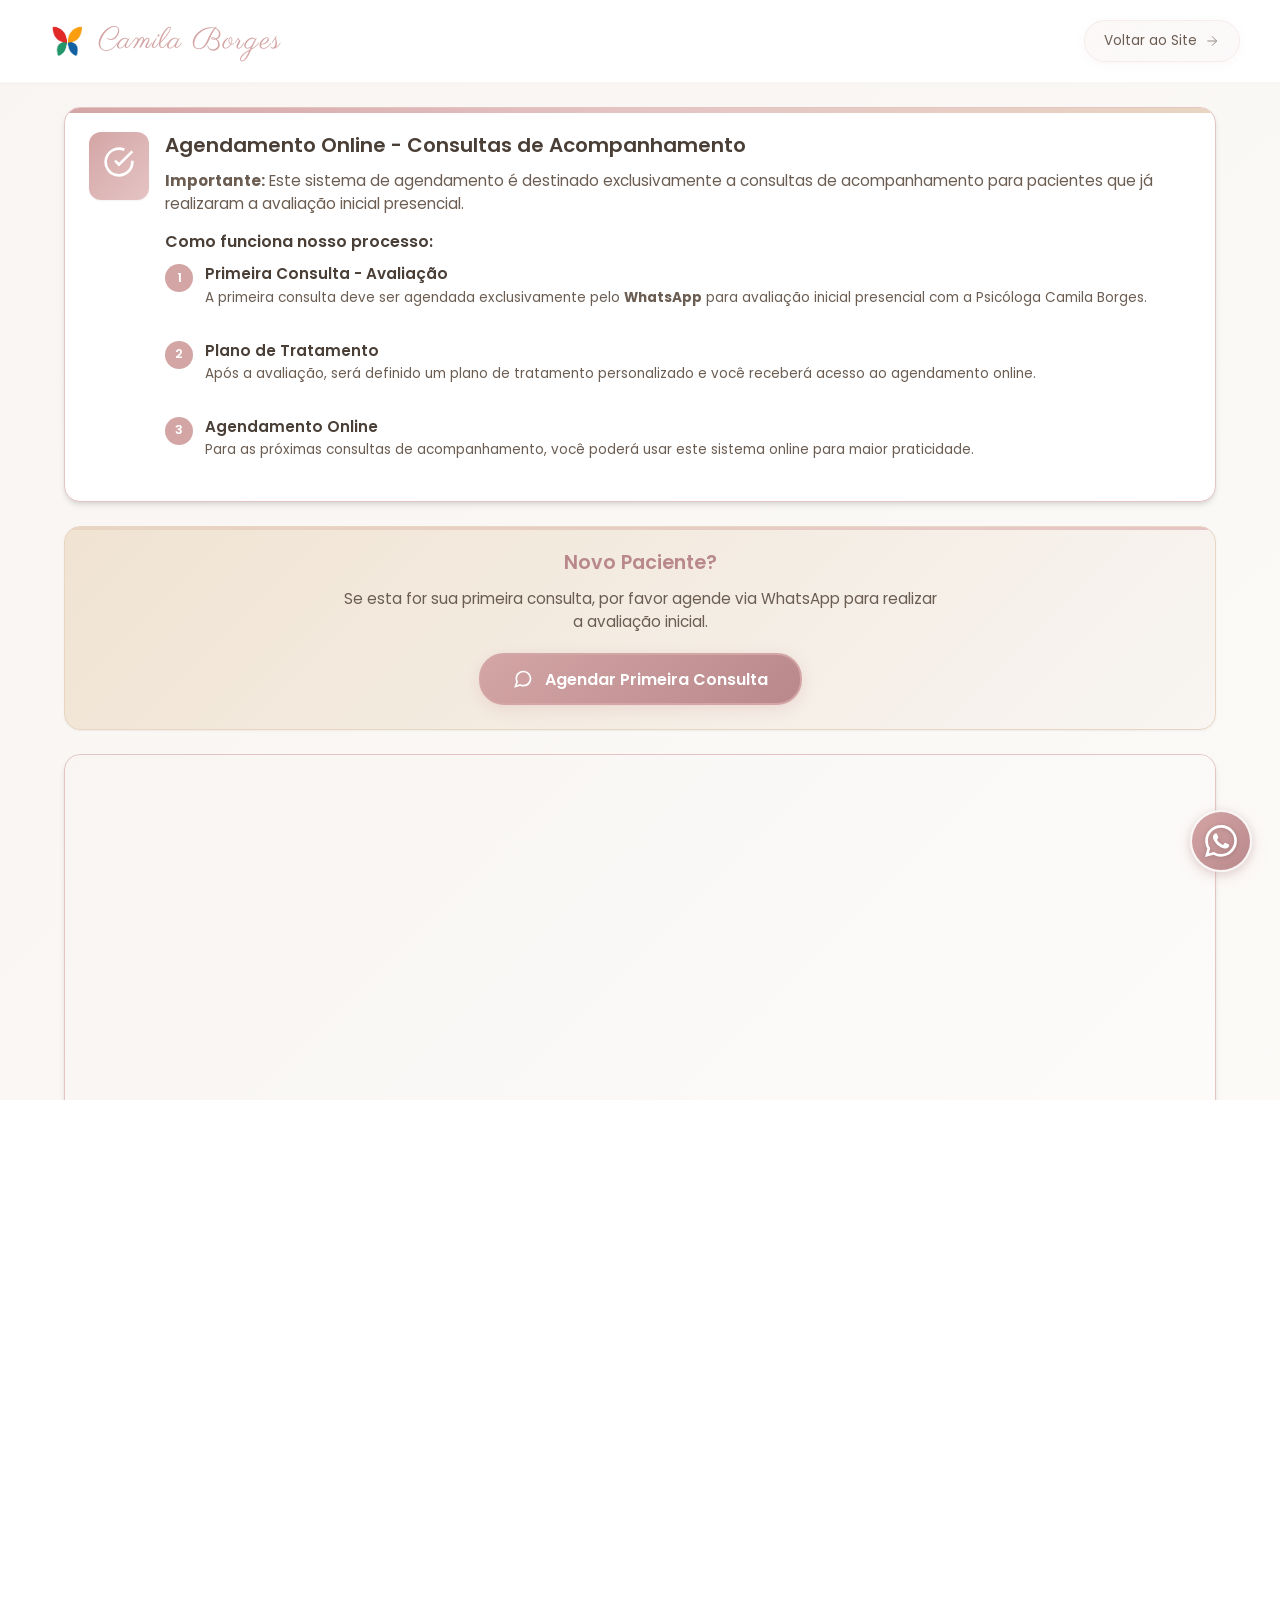
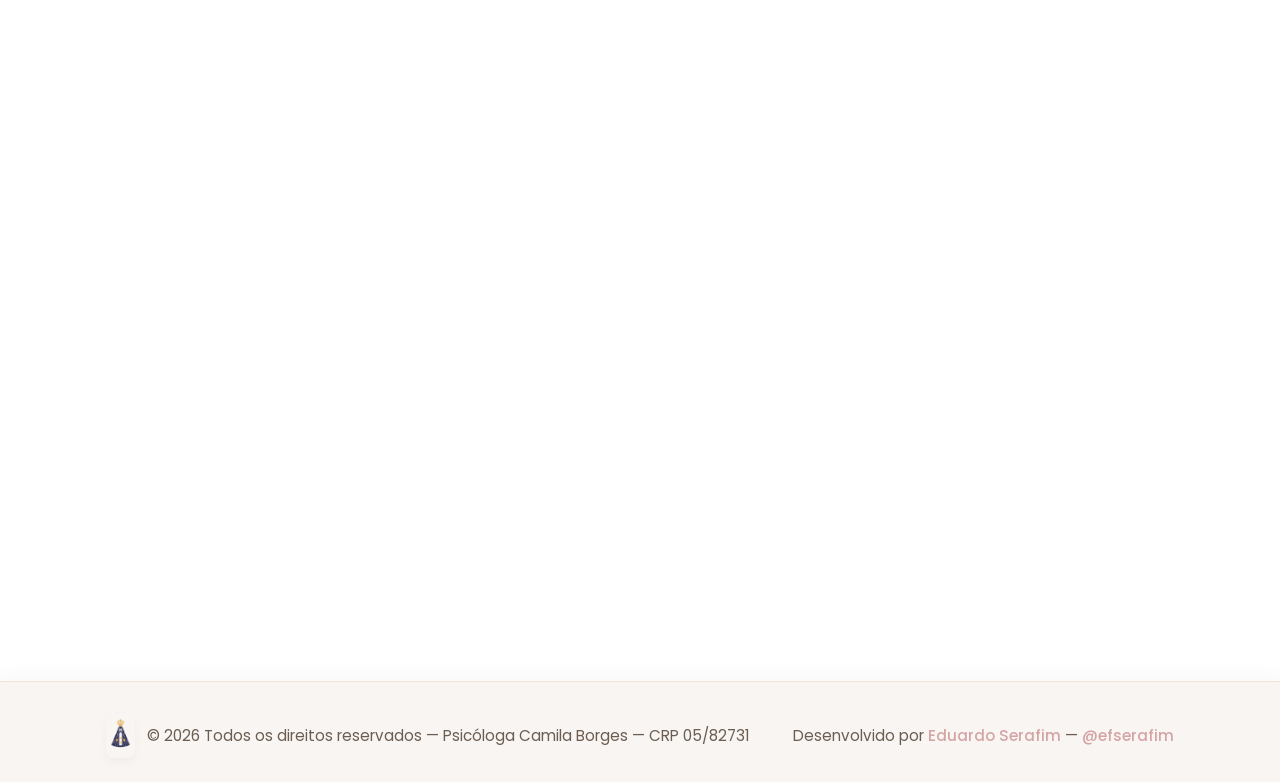
==== agendamento.html @ 3e5ecbc1 "Add files via upload" ====
<!doctype html>
<html lang="pt-BR">
<head>
  <meta charset="utf-8">
  <meta name="viewport" content="width=device-width, initial-scale=1">
  <title>Agendamento Online - Psicóloga Camila Borges | Especialista em TEA</title>
  <meta name="description" content="Sistema de agendamento online para consultas de acompanhamento. Disponível somente após primeira avaliação presencial.">
  <meta name="robots" content="noindex, nofollow">
  
  <link href="https://fonts.googleapis.com/css2?family=Poppins:wght@300;400;600;700&display=swap" rel="stylesheet">
  <link href="https://fonts.googleapis.com/css2?family=Parisienne&display=swap" rel="stylesheet">
  
  <link rel="apple-touch-icon" sizes="180x180" href="favicon/apple-touch-icon.png">
  <link rel="icon" type="image/png" sizes="32x32" href="favicon/favicon-32x32.png">
  <link rel="icon" type="image/png" sizes="16x16" href="favicon/favicon-16x16.png">
  <link rel="manifest" href="favicon/site.webmanifest">
  <link rel="mask-icon" href="favicon/safari-pinned-tab.svg" color="#5bbad5">
  <meta name="msapplication-TileColor" content="#ffffff">
  <meta name="theme-color" content="#ffffff">

  <link rel="stylesheet" href="css/styles.css">
</head>
<body>
  
  <a href="#main-content" class="sr-only">Pular para o conteúdo principal</a>

  <header class="site-header" role="banner">
    <div class="container header-inner">
      <a class="logo" href="index.html" aria-label="Voltar para página inicial - Camila Borges">
        <img src="image/logo-image.png" alt="Logo Camila Borges" class="logo-img"/>
        <span class="brand">Camila Borges</span>
      </a>

      <nav class="main-nav" role="navigation" aria-label="Menu principal">
        
      </nav>

      <button class="menu-toggle" aria-label="Abrir menu de navegação" aria-expanded="false" style="display:none;">
        <span></span>
        <span></span>
        <span></span>
      </button>

      <div class="actions">
        <a href="index.html" class="back-btn-gentle" aria-label="Retornar ao site principal">
          Voltar ao Site
          <svg width="16" height="16" viewBox="0 0 24 24" fill="none" stroke="currentColor" stroke-width="1.5" aria-hidden="true">
            <path d="M5 12h14"/>
            <path d="m12 5 7 7-7 7"/>
          </svg>
        </a>
      </div>
    </div>
  </header>

  <main id="main-content" role="main">
    
    <section class="booking-page">
      <div class="container">
        
        <div class="booking-notice" role="alert">
          <div class="notice-icon">
            <svg width="48" height="48" viewBox="0 0 24 24" fill="none" stroke="currentColor" stroke-width="2">
              <path d="M22 11.08V12a10 10 0 1 1-5.93-9.14"/>
              <polyline points="22,4 12,14.01 9,11.01"/>
            </svg>
          </div>
          <div class="notice-content">
            <h2>Agendamento Online - Consultas de Acompanhamento</h2>
            <div class="notice-message">
              <p><strong>Importante:</strong> Este sistema de agendamento é destinado exclusivamente a consultas de acompanhamento para pacientes que já realizaram a avaliação inicial presencial.</p>
              
              <div class="process-info">
                <h3>Como funciona nosso processo:</h3>
                <div class="process-steps">
                  <div class="process-step">
                    <div class="step-number">1</div>
                    <div class="step-content">
                      <h4>Primeira Consulta - Avaliação</h4>
                      <p>A primeira consulta deve ser agendada exclusivamente pelo <strong>WhatsApp</strong> para avaliação inicial presencial com a Psicóloga Camila Borges.</p>
                    </div>
                  </div>
                  <div class="process-step">
                    <div class="step-number">2</div>
                    <div class="step-content">
                      <h4>Plano de Tratamento</h4>
                      <p>Após a avaliação, será definido um plano de tratamento personalizado e você receberá acesso ao agendamento online.</p>
                    </div>
                  </div>
                  <div class="process-step">
                    <div class="step-number">3</div>
                    <div class="step-content">
                      <h4>Agendamento Online</h4>
                      <p>Para as próximas consultas de acompanhamento, você poderá usar este sistema online para maior praticidade.</p>
                    </div>
                  </div>
                </div>
              </div>
            </div>
          </div>
        </div>

        
        <div class="new-patient-section">
          <div class="section-content">
            <h3>Novo Paciente?</h3>
            <p>Se esta for sua primeira consulta, por favor agende via WhatsApp para realizar a avaliação inicial.</p>
            <a href="https://wa.me/5521969023529?text=Ol%C3%A1%20Camila%20Borges,%20gostaria%20de%20agendar%20uma%20primeira%20consulta%20de%20avalia%C3%A7%C3%A3o" target="_blank" rel="noopener" class="btn btn-primary btn-whatsapp">
              <svg width="20" height="20" viewBox="0 0 24 24" fill="none" stroke="currentColor" stroke-width="2">
                <path d="M21 11.5a8.38 8.38 0 0 1-.9 3.8 8.5 8.5 0 0 1-7.6 4.7 8.38 8.38 0 0 1-3.8-.9L3 21l1.9-5.7a8.38 8.38 0 0 1-.9-3.8 8.5 8.5 0 0 1 4.7-7.6 8.38 8.38 0 0 1 3.8-.9h.5a8.48 8.48 0 0 1 8 8v.5z"/>
              </svg>
              Agendar Primeira Consulta
            </a>
          </div>
        </div>

        
        <div class="booking-widget-section">
          <div class="widget-container">
            <div class="widget-header">
              <h3>Agende sua Sessão de Psicologia</h3>
              <p>Escolha a modalidade de atendimento</p>
            </div>

            
            <div class="modality-selector">
              <button class="modality-btn active" data-modality="presencial">
                <svg width="24" height="24" viewBox="0 0 24 24" fill="none" stroke="currentColor" stroke-width="2">
                  <path d="M3 9l9-7 9 7v11a2 2 0 0 1-2 2H5a2 2 0 0 1-2-2z"/>
                  <polyline points="9 22 9 12 15 12 15 22"/>
                </svg>
                <span>Atendimento Presencial</span>
              </button>
              <button class="modality-btn" data-modality="online">
                <svg width="24" height="24" viewBox="0 0 24 24" fill="none" stroke="currentColor" stroke-width="2">
                  <rect x="2" y="3" width="20" height="14" rx="2" ry="2"/>
                  <line x1="8" y1="21" x2="16" y2="21"/>
                  <line x1="12" y1="17" x2="12" y2="21"/>
                </svg>
                <span>Atendimento Online</span>
              </button>
            </div>
            
            
            <div id="calendly-loading" class="calendly-loading">
              <div class="loading-content">
                <div class="loading-spinner"></div>
                <p>Carregando agenda disponível...</p>
              </div>
            </div>

            
            <div id="calendly-widget" 
                 class="calendly-inline-widget" 
                 data-url-presencial="https://calendly.com/efserafimflu/consulta-individual?primary_color=D4A5A5&text_color=4A3F37&background_color=F8F5F2&hide_event_type_details=0"
                 data-url-online="https://calendly.com/efserafimflu/consulta-individual-online?primary_color=D4A5A5&text_color=4A3F37&background_color=F8F5F2&hide_event_type_details=0"
                 data-url="https://calendly.com/efserafimflu/consulta-individual?primary_color=D4A5A5&text_color=4A3F37&background_color=F8F5F2&hide_event_type_details=0"
                 style="min-width:320px;height:700px;">
            </div>

            <div class="widget-footer">
              <div class="footer-note">
                <p><strong>📋 Sobre o formulário:</strong></p>
                <p><small>Os campos solicitados são para organização da sua sessão de psicologia. Preencha com informações que você julgar relevantes para o atendimento.</small></p>
              </div>
              <p><small>Dúvidas sobre o agendamento? Entre em contato pelo WhatsApp.</small></p>
            </div>
          </div>
        </div>

        
        <div class="booking-info">
          <div class="info-grid">
            <div class="info-card">
              <h4>Modalidades Disponíveis</h4>
              <ul>
                <li>Consultas Presenciais</li>
                <li>Consultas Online</li>
                <li>Orientação Familiar</li>
              </ul>
            </div>
            <div class="info-card">
              <h4>Política de Cancelamento</h4>
              <ul>
                <li>Cancelamento até 24h antes através do WhatsApp</li>
                <li>Reagendamento gratuito</li>
                <li>Confirmação automática</li>
              </ul>
            </div>
          </div>
        </div>
      </div>
    </section>
  </main>

  <footer class="site-footer">
    <div class="container">
      <div class="footer-inner">
        <div class="footer-left">
          <img src="image/aparecida.png" alt="Aparecida" class="footer-aparecida" />
          <p>&copy; <span id="year"></span> Todos os direitos reservados — Psicóloga Camila Borges — CRP 05/82731</p>
        </div>
        <div class="footer-right">
          <p>Desenvolvido por <a href="https://instagram.com/efserafim" target="_blank" rel="noopener">Eduardo Serafim</a> — <a href="https://instagram.com/efserafim" target="_blank" rel="noopener">@efserafim</a></p>
        </div>
      </div>
    </div>
  </footer>

  <script>
    document.getElementById('year').textContent = new Date().getFullYear();
  </script>

  
  <script type="text/javascript" src="https://assets.calendly.com/assets/external/widget.js" async></script>
  <script>
    (function() {
      const loadingElement = document.getElementById('calendly-loading');
      const calendlyWidget = document.getElementById('calendly-widget');
      const modalityBtns = document.querySelectorAll('.modality-btn');

      const urls = {
        presencial: calendlyWidget.getAttribute('data-url-presencial'),
        online: calendlyWidget.getAttribute('data-url-online')
      };
      
      function hideLoading() {
        if (loadingElement && loadingElement.style.display !== 'none') {
          loadingElement.classList.add('fade-out');
          setTimeout(function() {
            loadingElement.style.display = 'none';
          }, 500);
        }
      }

      modalityBtns.forEach(function(btn) {
        btn.addEventListener('click', function() {
          const modality = this.getAttribute('data-modality');
          const newUrl = urls[modality];
          
          if (newUrl) {

            modalityBtns.forEach(function(b) {
              b.classList.remove('active');
            });

            this.classList.add('active');

            calendlyWidget.setAttribute('data-url', newUrl);
            sessionStorage.setItem('selectedModality', modality);
            window.location.href = window.location.href.split('?')[0] + '?modality=' + modality;
          }
        });
      });

      const urlParams = new URLSearchParams(window.location.search);
      const selectedModality = urlParams.get('modality') || sessionStorage.getItem('selectedModality') || 'presencial';

      if (urls[selectedModality]) {
        calendlyWidget.setAttribute('data-url', urls[selectedModality]);
      }

      modalityBtns.forEach(function(btn) {
        if (btn.getAttribute('data-modality') === selectedModality) {
          btn.classList.add('active');
        } else {
          btn.classList.remove('active');
        }
      });

      window.addEventListener('message', function(e) {
        if (e.data.event && e.data.event.indexOf('calendly') === 0) {
          hideLoading();
        }
      });

      setTimeout(hideLoading, 3000);
    })();
  </script>

  
  <a href="https://wa.me/5521969023529?text=Ol%C3%A1%2C%20gostaria%20de%20mais%20informa%C3%A7%C3%B5es" 
     target="_blank" 
     rel="noopener noreferrer" 
     class="whatsapp-float"
     aria-label="Fale conosco no WhatsApp">
    <svg width="32" height="32" viewBox="0 0 24 24" fill="currentColor">
      <path d="M17.472 14.382c-.297-.149-1.758-.867-2.03-.967-.273-.099-.471-.148-.67.15-.197.297-.767.966-.94 1.164-.173.199-.347.223-.644.075-.297-.15-1.255-.463-2.39-1.475-.883-.788-1.48-1.761-1.653-2.059-.173-.297-.018-.458.13-.606.134-.133.298-.347.446-.52.149-.174.198-.298.298-.497.099-.198.05-.371-.025-.52-.075-.149-.669-1.612-.916-2.207-.242-.579-.487-.5-.669-.51-.173-.008-.371-.01-.57-.01-.198 0-.52.074-.792.372-.272.297-1.04 1.016-1.04 2.479 0 1.462 1.065 2.875 1.213 3.074.149.198 2.096 3.2 5.077 4.487.709.306 1.262.489 1.694.625.712.227 1.36.195 1.871.118.571-.085 1.758-.719 2.006-1.413.248-.694.248-1.289.173-1.413-.074-.124-.272-.198-.57-.347m-5.421 7.403h-.004a9.87 9.87 0 01-5.031-1.378l-.361-.214-3.741.982.998-3.648-.235-.374a9.86 9.86 0 01-1.51-5.26c.001-5.45 4.436-9.884 9.888-9.884 2.64 0 5.122 1.03 6.988 2.898a9.825 9.825 0 012.893 6.994c-.003 5.45-4.437 9.884-9.885 9.884m8.413-18.297A11.815 11.815 0 0012.05 0C5.495 0 .16 5.335.157 11.892c0 2.096.547 4.142 1.588 5.945L.057 24l6.305-1.654a11.882 11.882 0 005.683 1.448h.005c6.554 0 11.89-5.335 11.893-11.893a11.821 11.821 0 00-3.48-8.413z"/>
    </svg>
  </a>
</body>
</html>

<script>
  (function(){
  const titles = [
    'Psi. Camila Borges 🌹'
  ];
  let idx = 0, pos = 0, forward = true;
  let savedTitle = document.title;

  function tick(){
    const t = titles[idx];
    if (forward) {
      pos++;
      document.title = t.slice(0,pos) + '▌';
      if (pos >= t.length) { forward = false; setTimeout(tick, 1400); return; }
    } else {
      pos--;
      document.title = t.slice(0,pos) + '▌';
      if (pos <= 0) { forward = true; idx = (idx + 1) % titles.length; setTimeout(tick, 300); return; }
    }
    setTimeout(tick, 120);
  }

  setTimeout(tick, 800);
  window.addEventListener('blur', function(){ savedTitle = document.title; document.title = '👋 Volte — Agende sua consulta'; });
  window.addEventListener('focus', function(){ document.title = savedTitle; });
})();
</script>
---- css/styles.css ----
/* ========================================
  STYLESHEET - Camila Borges - Psicóloga
   ========================================
   
   ESTRUTURA DO ARQUIVO:
   1. Variáveis CSS (cores, espaçamento, sombras)
   2. Reset & Base Styles
   3. Smooth Scroll & Acessibilidade
   4. Scrollbar Customizada
   5. Header & Navegação
   6. Botões Globais
   7. Seção Hero
   8. Seção Sobre
   9. Seção Galeria (Carrossel)
   10. Seção Especialidades
   11. Seção Sinais de Alerta
   12. Seção Serviços
   13. Seção Contato
   14. Footer
   15. Página de Agendamento
   16. Media Queries (Responsivo)
   17. Classes Utilitárias
   
   ======================================== */

/* ========================================
   VARIÁVEIS CSS - Paleta de Cores
   ======================================== */
:root{
  --primary-color:#D4A5A5; 
  --primary-light:#E5C4C4; 
  --primary-dark:#B8888B; 
  --secondary-color:#F8F5F2; 
  --accent-color:#E8D5C2; 
  --accent-light:#F0E3D2; 
  --blue-soft:#A8C5D1; 
  --blue-light:#C8D8E1; 
  --blue-dark:#8BA7B5; 
  --white:#FFFFFF;
  --gray-50:#FEFDFB;
  --gray-100:#F7F5F3;
  --gray-200:#EDE8E3;
  --gray-300:#D6CFC7;
  --gray-400:#B8AFA5;
  --gray-500:#8B7D70;
  --gray-600:#6B5D52;
  --gray-700:#4A3F37;
  --gray-800:#2F261F;
  --gray-900:#1A1411;
  --text-primary:#4A3F37;
  --text-secondary:#6B5D52;
  --text-muted:#8B7D70;
  --max-width:1200px;
  --radius-sm:8px;
  --radius:12px;
  --radius-lg:16px;
  --radius-xl:24px;
  --shadow-sm:0 1px 2px 0 rgba(0, 0, 0, 0.05);
  --shadow:0 1px 3px 0 rgba(0, 0, 0, 0.1), 0 1px 2px 0 rgba(0, 0, 0, 0.06);
  --shadow-md:0 4px 6px -1px rgba(0, 0, 0, 0.1), 0 2px 4px -1px rgba(0, 0, 0, 0.06);
  --shadow-lg:0 10px 15px -3px rgba(0, 0, 0, 0.1), 0 4px 6px -2px rgba(0, 0, 0, 0.05);
  --shadow-xl:0 20px 25px -5px rgba(0, 0, 0, 0.1), 0 10px 10px -5px rgba(0, 0, 0, 0.04);
}
*{
  box-sizing:border-box;
  margin:0;
  padding:0;
}

/* Smooth Scroll */
html{
  scroll-behavior:smooth;
}

/* Reduzir movimento para usuários com preferência */
@media (prefers-reduced-motion: reduce) {
  html {
    scroll-behavior: auto;
  }
  *, *::before, *::after {
    animation-duration: 0.01ms !important;
    animation-iteration-count: 1 !important;
    transition-duration: 0.01ms !important;
  }
}
html::-webkit-scrollbar,
body::-webkit-scrollbar,
::-webkit-scrollbar {
  width: 14px;
  height: 14px;
}
html::-webkit-scrollbar-track,
body::-webkit-scrollbar-track,
::-webkit-scrollbar-track {
  background: linear-gradient(180deg, #f8f5f2, #fce9e9);
  border-left: 1px solid rgba(212, 165, 165, 0.2);
}
html::-webkit-scrollbar-thumb,
body::-webkit-scrollbar-thumb,
::-webkit-scrollbar-thumb {
  background: linear-gradient(180deg, #d4a5a5, #a8c5d1);
  border-radius: 10px;
  border: 3px solid transparent;
  background-clip: padding-box;
  box-shadow: inset 0 0 0 1px rgba(255, 255, 255, 0.3);
}
html::-webkit-scrollbar-thumb:hover,
body::-webkit-scrollbar-thumb:hover,
::-webkit-scrollbar-thumb:hover {
  background: linear-gradient(180deg, #c99393, #8db4c4);
  box-shadow: inset 0 0 0 1px rgba(255, 255, 255, 0.5), 0 2px 8px rgba(212, 165, 165, 0.3);
}
html::-webkit-scrollbar-thumb:active,
body::-webkit-scrollbar-thumb:active,
::-webkit-scrollbar-thumb:active {
  background: #d4a5a5;
}
html,
body,
* {
  scrollbar-width: thin;
  scrollbar-color: #d4a5a5 #f8f5f2;
}
body{
  font-family:'Poppins', -apple-system, BlinkMacSystemFont, 'Segoe UI', Roboto, sans-serif;
  color:var(--text-primary);
  margin:0;
  background:var(--white);
  -webkit-font-smoothing:antialiased;
  -moz-osx-font-smoothing:grayscale;
  font-size:16px;
  line-height:1.6;
  overflow-x:hidden;
}
.container{
  max-width:var(--max-width);
  margin:0 auto;
  padding:0 24px;
}
h1, h2, h3, h4, h5, h6 {
  font-weight:600;
  line-height:1.3;
  color:var(--text-primary);
  margin-bottom:1rem;
}
h1 { font-size:2.5rem; }
h2 { font-size:2rem; }
h3 { font-size:1.5rem; }
h4 { font-size:1.25rem; }
p {
  margin-bottom:1rem;
  color:var(--text-secondary);
}
.section-subtitle {
  font-size:1.125rem;
  color:var(--text-muted);
  margin-bottom:3rem;
  text-align:center;
}

/* ========================================
   HEADER - Navegação Principal
   ======================================== */
.site-header{
  background:rgba(255,255,255,0.98);
  backdrop-filter:blur(10px);
  position:sticky;
  top:0;
  z-index:50;
  border-bottom:1px solid rgba(212, 165, 165, 0.1);
  box-shadow:0 1px 3px rgba(212, 165, 165, 0.05);
  transition:all 0.3s ease;
}
.header-inner{
  display:flex;
  align-items:center;
  justify-content:space-between;
  padding:1rem 0;
  gap:2rem;
}
.logo{
  display:flex;
  align-items:center;
  gap:0.5rem;
  text-decoration:none;
  color:inherit;
  flex-shrink:0;
  min-width:0;
  transition:opacity 0.3s ease;
}
.logo:hover{
  opacity:0.85;
}
.brand{
  font-family:'Parisienne', cursive;
  font-weight:400;
  font-size:1.875rem;
  letter-spacing:1px;
  position:relative;
  transition:all 0.3s ease;
  color:#D4A5A5;
  white-space:nowrap;
  overflow:visible;
  text-overflow:ellipsis;
}

@keyframes shimmer {
  0% {
    background-position:0% 50%;
  }
  25% {
    background-position:50% 25%;
  }
  50% {
    background-position:100% 50%;
  }
  75% {
    background-position:50% 75%;
  }
  100% {
    background-position:0% 50%;
  }
}
.logo-img{
  height:50px;
  width:auto;
  border-radius:var(--radius-sm);
  object-fit:contain;
  transition: all 0.3s ease;
}
.brand-wrapper{
  display:flex;
  flex-direction:column;
  gap:0;
  line-height:1.2;
  overflow:visible;
}
.brand-subtitle{
  font-family: Poppins, sans-serif;
  font-size:0.65rem;
  color:var(--text-secondary);
  font-weight:400;
  letter-spacing:1.5px;
  text-transform:uppercase;
  opacity:0.75;
  margin-top:-2px;
}
.main-nav{
  display:flex;
  gap:2rem;
  flex:1;
  justify-content:center;
}
.main-nav a{
  color:var(--text-secondary);
  text-decoration:none;
  font-weight:400;
  font-size:0.875rem;
  transition:all 0.3s ease;
  position:relative;
  padding:0.5rem 0;
  white-space:nowrap;
}
.main-nav a::after{
  content:'';
  position:absolute;
  left:0;
  right:100%;
  bottom:0;
  height:1px;
  background:var(--primary-color);
  transition:right 0.3s ease;
}
.main-nav a:hover{
  color:var(--primary-color);
}
.main-nav a:hover::after{
  right:0;
}
.main-nav .active{
  color:var(--primary-color);
  font-weight:500;
}
.main-nav .active::after{
  right:0;
}

/* Menu Hambúrguer */
.menu-toggle{
  display:none;
  flex-direction:column;
  gap:0.35rem;
  background:transparent;
  border:none;
  cursor:pointer;
  padding:0.5rem;
  z-index:60;
  transition:all 0.3s ease;
}
.menu-toggle span{
  display:block;
  width:24px;
  height:2px;
  background:#D4A5A5;
  border-radius:2px;
  transition:all 0.3s ease;
}
.menu-toggle.active span:nth-child(1){
  transform:rotate(45deg) translate(7px, 7px);
}
.menu-toggle.active span:nth-child(2){
  opacity:0;
}
.menu-toggle.active span:nth-child(3){
  transform:rotate(-45deg) translate(6px, -6px);
}

/* ========================================
   BOTÕES - Estilos Globais
   ======================================== */

/* Botão Voltar Suave - Página de Agendamento */
.back-btn-gentle {
  display: inline-flex;
  align-items: center;
  gap: 0.4rem;
  color: var(--text-secondary);
  text-decoration: none;
  font-weight: 400;
  font-size: 0.85rem;
  padding: 0.6rem 1.2rem;
  border-radius: 25px;
  transition: all 0.4s cubic-bezier(0.4, 0, 0.2, 1);
  background: linear-gradient(135deg, rgba(212, 165, 165, 0.08) 0%, rgba(184, 136, 139, 0.05) 100%);
  border: 1px solid rgba(212, 165, 165, 0.15);
  box-shadow: 0 2px 8px rgba(212, 165, 165, 0.1);
  position: relative;
  overflow: hidden;
}

.back-btn-gentle::before {
  content: '';
  position: absolute;
  top: 0;
  left: -100%;
  width: 100%;
  height: 100%;
  background: linear-gradient(90deg, transparent, rgba(255, 255, 255, 0.2), transparent);
  transition: left 0.6s ease;
}

.back-btn-gentle:hover::before {
  left: 100%;
}

.back-btn-gentle:hover {
  color: var(--primary-color);
  background: linear-gradient(135deg, rgba(212, 165, 165, 0.12) 0%, rgba(184, 136, 139, 0.08) 100%);
  border-color: rgba(212, 165, 165, 0.3);
  transform: translateY(-1px);
  box-shadow: 0 4px 12px rgba(212, 165, 165, 0.2);
}

.back-btn-gentle svg {
  transition: all 0.4s cubic-bezier(0.4, 0, 0.2, 1);
  opacity: 0.7;
}

.back-btn-gentle:hover svg {
  transform: translateX(2px);
  opacity: 1;
}

.actions{
  display:flex;
  align-items:center;
  gap:0.75rem;
  flex-shrink:0;
}
.actions .btn-booking {
  font-size: 0.85rem;
  padding: 0.5rem 0.875rem;
  font-weight: 500;
  white-space: nowrap;
}
.actions .btn-ghost{
  background:transparent;
  border:1px solid var(--gray-300);
  padding:0.5rem 1rem;
  border-radius:var(--radius);
  color:var(--text-secondary);
  text-decoration:none;
  font-weight:500;
  white-space:nowrap;
  transition:all 0.3s ease;
}
.actions .btn-ghost:hover{
  border-color:var(--primary-color);
  color:var(--primary-color);
}

/* Instagram Header Link */
.instagram-header {
  display: flex;
  align-items: center;
  justify-content: center;
  width: 38px;
  height: 38px;
  border-radius: 50%;
  background: var(--primary-light);
  color: var(--primary-color);
  transition: all 0.3s ease;
  box-shadow: 0 2px 8px rgba(212, 165, 165, 0.2);
}

.instagram-header:hover {
  background: var(--primary-color);
  color: white;
  transform: scale(1.08);
  box-shadow: 0 4px 12px rgba(212, 165, 165, 0.35);
}

.btn{
  display:inline-flex;
  align-items:center;
  justify-content:center;
  gap:0.5rem;
  padding:0.75rem 1.5rem;
  border-radius:var(--radius);
  text-decoration:none;
  font-weight:600;
  font-size:0.95rem;
  transition:all 0.3s ease;
  border:none;
  cursor:pointer;
  line-height:1.2;
}
.btn-primary{
  background:var(--primary-color);
  color:var(--white);
  box-shadow:var(--shadow);
}
.btn-primary:hover{
  background:var(--primary-dark);
  transform:translateY(-1px);
  box-shadow:var(--shadow-lg);
}
.btn-outline{
  background:transparent;
  color:var(--primary-color);
  border:2px solid var(--primary-color);
}
.btn-outline:hover{
  background:var(--primary-color);
  color:var(--white);
  transform:translateY(-1px);
}

/* ========================================
   SEÇÃO HERO - Apresentação Principal
   ======================================== */
.hero{
  padding:5rem 0;
  background:linear-gradient(135deg, var(--secondary-color) 0%, var(--accent-light) 50%, var(--white) 100%);
  position:relative;
  overflow:hidden;
}
.hero-inner{
  display:grid;
  grid-template-columns:1fr 400px;
  gap:4rem;
  align-items:center;
}
.hero-badge{
  display:inline-block;
  background:var(--blue-soft);
  color:var(--white);
  padding:0.5rem 1rem;
  border-radius:var(--radius-xl);
  font-size:0.875rem;
  font-weight:600;
  margin-bottom:1.5rem;
}
.hero h1{
  font-size:3rem;
  font-weight:700;
  color:var(--text-primary);
  margin:0 0 1rem;
  line-height:1.1;
}
.hero-subtitle{
  color:var(--primary-color);
  font-weight:600;
  font-size:1.5rem;
}
.lead{
  font-size:1.125rem;
  line-height:1.7;
  color:var(--text-secondary);
  margin-bottom:2rem;
}
.hero-actions{
  display:flex;
  gap:1rem;
  margin-bottom:3rem;
}
.hero-credentials{
  display:flex;
  gap:2rem;
  padding-top:2rem;
  border-top:1px solid var(--gray-200);
}
.credential-item{
  text-align:center;
}
.credential-item strong{
  display:block;
  font-size:1.25rem;
  font-weight:700;
  color:var(--primary-color);
  margin-bottom:0.25rem;
}

/* Hero Instagram CTA */
.hero-social-cta {
  margin-top: 2rem;
  padding: 2rem 1.5rem;
  background: linear-gradient(135deg, rgba(212, 165, 165, 0.08) 0%, rgba(229, 196, 196, 0.12) 100%);
  border-radius: 20px;
  border: 2px solid rgba(212, 165, 165, 0.15);
  text-align: center;
  box-shadow: 0 2px 8px rgba(212, 165, 165, 0.1);
}

.hero-social-cta p {
  color: var(--text-secondary);
  font-size: 0.95rem;
  margin-bottom: 1.25rem;
  font-weight: 400;
  line-height: 1.6;
}

.instagram-cta {
  display: inline-flex;
  align-items: center;
  gap: 0.625rem;
  padding: 0.875rem 2rem;
  background: var(--primary-color);
  color: white;
  text-decoration: none;
  border-radius: 25px;
  font-weight: 500;
  font-size: 0.95rem;
  transition: all 0.3s ease;
  box-shadow: 0 4px 15px rgba(212, 165, 165, 0.35);
}

.instagram-cta:hover {
  background: var(--primary-dark);
  transform: translateY(-2px);
  box-shadow: 0 6px 20px rgba(212, 165, 165, 0.45);
}

.credential-item span{
  font-size:0.875rem;
  color:var(--text-muted);
}
.hero-media{
  position:relative;
  overflow:hidden;
  border-radius:var(--radius-xl);
  height:500px;
  background:var(--gray-100);
}
.hero-media img{
  width:100%;
  height:100%;
  object-fit:cover;
  object-position:center;
  transition:transform 0.3s ease;
}
.hero-media:hover img{
  transform:scale(1.05);
}

/* ========================================
   SEÇÃO SOBRE - Informações Profissionais
   ======================================== */
.section-header{
  text-align:center;
  margin-bottom:4rem;
}
.section-header h2{
  font-size:2.5rem;
  font-weight:700;
  color:var(--text-primary);
  margin-bottom:1rem;
}
.about-section{
  padding:5rem 0;
  background:var(--secondary-color);
}
.about-content{
  display:grid;
  grid-template-columns:2fr 1fr;
  gap:4rem;
  align-items:start;
}
.about-intro h3{
  font-size:1.75rem;
  color:var(--primary-color);
  margin-bottom:0.5rem;
}
.professional-title{
  font-size:1rem;
  color:var(--blue-soft);
  font-weight:600;
  margin-bottom:2rem;
}
.about-description p{
  font-size:1rem;
  line-height:1.7;
  margin-bottom:1.5rem;
}
.about-specialties{
  margin-top:2rem;
}
.about-specialties h4{
  color:var(--text-primary);
  margin-bottom:1rem;
}
.specialties-list{
  list-style:none;
  padding:0;
}
.specialties-list li{
  padding:0.5rem 0;
  border-bottom:1px solid var(--gray-200);
  color:var(--text-secondary);
}
.specialties-list li:last-child{
  border-bottom:none;
}
.about-qualifications{
  display:flex;
  flex-direction:column;
  gap:2rem;
}
.qualification-card{
  background:var(--white);
  padding:2rem;
  border-radius:var(--radius-lg);
  box-shadow:var(--shadow);
}
.qualification-card h4{
  color:var(--primary-color);
  margin-bottom:1.5rem;
  font-size:1.125rem;
}
.qualification-card ul{
  list-style:none;
  padding:0;
}
.qualification-card li{
  padding:0.75rem 0;
  border-bottom:1px solid var(--gray-100);
  color:var(--text-secondary);
  font-size:0.95rem;
}
.qualification-card li:last-child{
  border-bottom:none;
}
.qualification-card strong{
  color:var(--text-primary);
  display:block;
  margin-bottom:0.25rem;
}

/* ========================================
   SEÇÃO GALERIA - Carrossel de Fotos
   ======================================== */
.gallery-section{
  padding:5rem 0;
  background:linear-gradient(135deg, var(--secondary-color) 0%, var(--accent-light) 50%, var(--white) 100%);
  overflow:hidden;
}
.carousel-container{
  position:relative;
  max-width:1000px;
  margin:0 auto;
  border-radius:var(--radius-xl);
  overflow:hidden;
  box-shadow:0 10px 40px rgba(212, 165, 165, 0.2);
  border:3px solid rgba(212, 165, 165, 0.2);
  background:var(--white);
}
.carousel-wrapper{
  position:relative;
  width:100%;
  overflow:hidden;
  background:var(--bege);
}
.carousel-track{
  display:flex;
  transition:transform 0.6s cubic-bezier(0.4, 0, 0.2, 1);
  will-change:transform;
}
.carousel-slide{
  min-width:100%;
  position:relative;
  opacity:0;
  transition:opacity 0.6s ease-in-out;
  will-change:opacity;
}
.carousel-slide.active{
  opacity:1;
}
.carousel-slide img{
  width:100%;
  height:600px;
  object-fit:cover;
  display:block;
  filter:brightness(1.02) saturate(0.95);
}
.carousel-caption{
  position:absolute;
  bottom:0;
  left:0;
  right:0;
  background:linear-gradient(to top, 
    rgba(212, 165, 165, 0.95) 0%, 
    rgba(212, 165, 165, 0.7) 40%, 
    rgba(168, 197, 209, 0.3) 70%, 
    transparent 100%);
  padding:3rem 2rem 4.5rem;
  color:var(--white);
  backdrop-filter:blur(5px);
}
.carousel-caption h3{
  font-size:1.875rem;
  font-weight:600;
  margin-bottom:0.5rem;
  color:var(--white);
  text-shadow:0 2px 10px rgba(0,0,0,0.2);
  font-family:'Parisienne', cursive;
}
.carousel-caption p{
  font-size:1.125rem;
  color:rgba(255,255,255,0.95);
  margin:0;
  font-weight:400;
  text-shadow:0 1px 5px rgba(0,0,0,0.1);
}
.carousel-btn{
  position:absolute;
  top:50%;
  transform:translateY(-50%);
  background:rgba(255, 255, 255, 0.95);
  border:2px solid var(--rosa-suave);
  border-radius:50%;
  width:56px;
  height:56px;
  display:flex;
  align-items:center;
  justify-content:center;
  cursor:pointer;
  transition:all 0.3s cubic-bezier(0.4, 0, 0.2, 1);
  z-index:10;
  backdrop-filter:blur(10px);
  box-shadow:0 4px 20px rgba(212, 165, 165, 0.3);
}
.carousel-btn:hover{
  background:var(--rosa-suave);
  transform:translateY(-50%) scale(1.15);
  box-shadow:0 6px 25px rgba(212, 165, 165, 0.5);
  border-color:var(--rosa-suave);
}
.carousel-btn:hover svg{
  color:var(--white);
}
.carousel-btn svg{
  color:var(--rosa-suave);
  width:26px;
  height:26px;
  transition:color 0.3s ease;
}
.carousel-btn-prev{
  left:2rem;
}
.carousel-btn-next{
  right:2rem;
}
.carousel-indicators{
  position:absolute;
  bottom:1.5rem;
  left:50%;
  transform:translateX(-50%);
  display:flex;
  gap:0.75rem;
  z-index:15;
  background:rgba(255, 255, 255, 0.3);
  padding:0.75rem 1.25rem;
  border-radius:30px;
  backdrop-filter:blur(10px);
  box-shadow:0 4px 15px rgba(212, 165, 165, 0.2);
}
.carousel-indicator{
  width:10px;
  height:10px;
  border-radius:50%;
  border:2px solid var(--white);
  background:rgba(255,255,255,0.6);
  cursor:pointer;
  transition:all 0.4s cubic-bezier(0.4, 0, 0.2, 1);
  padding:0;
}
.carousel-indicator:hover{
  background:var(--rosa-suave);
  border-color:var(--rosa-suave);
  transform:scale(1.3);
}
.carousel-indicator.active{
  background:var(--rosa-suave);
  border-color:var(--rosa-suave);
  width:32px;
  border-radius:8px;
}

/* ========================================
   SEÇÃO ESPECIALIDADES
   ======================================== */
.specializations-section{
  padding:5rem 0;
}
.specializations-grid{
  display:grid;
  grid-template-columns:repeat(auto-fit, minmax(350px, 1fr));
  gap:2rem;
}
.specialization-card{
  background:var(--white);
  padding:2.5rem;
  border-radius:var(--radius-lg);
  box-shadow:var(--shadow);
  border:1px solid var(--gray-200);
  transition:all 0.3s ease;
  position:relative;
}
.specialization-card:hover{
  transform:translateY(-4px);
  box-shadow:var(--shadow-xl);
}
.specialization-card.primary{
  border:2px solid var(--primary-color);
}
.specialization-card.primary::before{
  content:'Especialidade Principal';
  position:absolute;
  top:-12px;
  left:50%;
  transform:translateX(-50%);
  background:var(--primary-color);
  color:var(--white);
  padding:0.5rem 1rem;
  border-radius:var(--radius);
  font-size:0.875rem;
  font-weight:600;
  white-space:nowrap;
  z-index:1;
}
.card-icon{
  width:64px;
  height:64px;
  background:var(--blue-light);
  border-radius:var(--radius-lg);
  display:flex;
  align-items:center;
  justify-content:center;
  margin-bottom:1.5rem;
  color:var(--blue-soft);
}
.specialization-card h3{
  color:var(--text-primary);
  margin-bottom:1rem;
  font-size:1.25rem;
}
.specialization-card p{
  color:var(--text-secondary);
  line-height:1.6;
  margin-bottom:1.5rem;
}
.card-features{
  list-style:none;
  padding:0;
}
.card-features li{
  padding:0.5rem 0;
  color:var(--text-secondary);
  font-size:0.95rem;
  position:relative;
  padding-left:1.5rem;
}
.card-features li::before{
  content:'✓';
  position:absolute;
  left:0;
  color:var(--primary-color);
  font-weight:bold;
}

/* ========================================
   SEÇÃO SINAIS DE ALERTA - TEA
   ======================================== */
.alert-signs-section{
  padding:5rem 0;
  background:var(--white);
}
.alert-categories{
  display:grid;
  grid-template-columns:1fr 1fr;
  gap:3rem;
  margin-bottom:4rem;
}
.alert-category{
  background:var(--secondary-color);
  border-radius:var(--radius-lg);
  overflow:hidden;
  box-shadow:var(--shadow);
}
.category-header{
  background:var(--primary-color);
  color:var(--white);
  padding:2rem;
  display:flex;
  align-items:center;
  gap:1rem;
}
.category-icon{
  width:64px;
  height:64px;
  background:rgba(255,255,255,0.2);
  border-radius:var(--radius-lg);
  display:flex;
  align-items:center;
  justify-content:center;
  flex-shrink:0;
}
.category-header h3{
  margin:0;
  font-size:1.5rem;
  font-weight:600;
}
.alert-list{
  padding:2rem;
}
.alert-item{
  display:flex;
  gap:1rem;
  padding:1.5rem 0;
  border-bottom:1px solid var(--accent-color);
}
.alert-item:last-child{
  border-bottom:none;
}
.alert-icon{
  width:40px;
  height:40px;
  background:var(--blue-light);
  border-radius:var(--radius);
  display:flex;
  align-items:center;
  justify-content:center;
  flex-shrink:0;
  color:var(--blue-soft);
}
.alert-content h4{
  color:var(--text-primary);
  margin:0 0 0.5rem;
  font-size:1.1rem;
  font-weight:600;
}
.alert-content p{
  color:var(--text-secondary);
  margin:0;
  font-size:0.95rem;
  line-height:1.5;
}
.alert-cta{
  background:var(--blue-light);
  border-radius:var(--radius-lg);
  padding:3rem;
  text-align:center;
}
.cta-content h3{
  color:var(--primary-color);
  font-size:1.75rem;
  margin-bottom:1rem;
}
.cta-content p{
  color:var(--text-secondary);
  font-size:1.1rem;
  margin-bottom:2rem;
  max-width:600px;
  margin-left:auto;
  margin-right:auto;
}

/* ========================================
   SEÇÃO SERVIÇOS - Atendimentos
   ======================================== */
.services-section{
  padding:5rem 0;
  background:var(--accent-light);
}
.services-grid{
  display:grid;
  grid-template-columns:repeat(auto-fit, minmax(350px, 1fr));
  gap:2rem;
}
.service-card{
  background:var(--white);
  border-radius:var(--radius-lg);
  overflow:hidden;
  box-shadow:var(--shadow);
  transition:all 0.4s ease;
  border:1px solid var(--gray-200);
  display:flex;
  flex-direction:column;
}
.service-card:hover{
  transform:translateY(-4px);
  box-shadow:var(--shadow-xl);
}
.service-card:hover .service-header{
  background:linear-gradient(135deg, var(--primary-dark) 0%, var(--primary-color) 100%);
}
.service-card:hover .service-duration{
  background:rgba(255,255,255,0.3);
  transform:scale(1.05);
}
.service-header{
  background:linear-gradient(135deg, var(--primary-color) 0%, var(--primary-light) 100%);
  padding:2rem;
  display:flex;
  justify-content:space-between;
  align-items:center;
  position:relative;
  overflow:hidden;
  transition:all 0.4s ease;
}
.service-header::before{
  content:'';
  position:absolute;
  top:0;
  left:0;
  right:0;
  bottom:0;
  background:linear-gradient(45deg, rgba(255,255,255,0.1) 0%, transparent 50%);
  pointer-events:none;
}
.service-header h3{
  color:var(--white);
  margin:0;
  font-size:1.25rem;
  font-weight:600;
  text-shadow:1px 1px 2px rgba(0,0,0,0.1);
  position:relative;
  z-index:1;
}
.service-duration{
  background:rgba(255,255,255,0.2);
  color:var(--white);
  padding:0.6rem 1.2rem;
  border-radius:var(--radius-xl);
  font-size:0.875rem;
  font-weight:600;
  margin:0;
  border:1px solid rgba(255,255,255,0.3);
  backdrop-filter:blur(4px);
  text-shadow:1px 1px 2px rgba(0,0,0,0.1);
  position:relative;
  z-index:1;
  transition:all 0.3s ease;
}
.service-content{
  padding:2rem;
  flex:1;
}
.service-content p{
  margin-bottom:1.5rem;
  color:var(--text-secondary);
}
.service-includes{
  list-style:none;
  padding:0;
  margin-bottom:1.5rem;
}
.service-includes li{
  padding:0.5rem 0;
  color:var(--text-secondary);
  font-size:0.95rem;
  position:relative;
  padding-left:1.5rem;
}
.service-includes li::before{
  content:'•';
  position:absolute;
  left:0;
  color:var(--primary-color);
  font-weight:bold;
}
.service-modalities{
  display:flex;
  gap:0.5rem;
  padding:0 2rem 2rem;
  justify-content:center;
  align-items:center;
  margin-top:auto;
}
.modality{
  padding:0.5rem 1rem;
  border-radius:var(--radius);
  font-size:0.875rem;
  font-weight:600;
  flex:0 0 auto;
}
.modality.presencial{
  background:var(--primary-color);
  color:var(--white);
}
.modality.online{
  background:var(--blue-soft);
  color:var(--white);
}

/* ========================================
   SEÇÃO CONTATO
   ======================================== */
.contact-section{
  padding:5rem 0;
}
.contact-grid{
  display:grid;
  grid-template-columns:1fr 1fr;
  gap:4rem;
  align-items:start;
}
.contact-info{
  display:flex;
  flex-direction:column;
  gap:2rem;
}
.contact-card{
  background:linear-gradient(135deg, var(--white) 0%, var(--secondary-color) 100%);
  padding:2.5rem;
  border-radius:var(--radius-xl);
  box-shadow:var(--shadow-lg);
  border:1px solid var(--accent-color);
  position:relative;
  overflow:hidden;
  transition:all 0.3s ease;
}
.contact-card::before{
  content:'';
  position:absolute;
  top:0;
  left:0;
  right:0;
  height:4px;
  background:linear-gradient(90deg, var(--primary-color), var(--blue-soft), var(--primary-light));
}
.contact-card:hover{
  transform:translateY(-2px);
  box-shadow:var(--shadow-xl);
}
.contact-card h3{
  color:var(--primary-color);
  margin-bottom:2rem;
  font-size:1.5rem;
  font-weight:600;
  text-align:center;
  position:relative;
}
.contact-card h3::after{
  content:'';
  position:absolute;
  bottom:-8px;
  left:50%;
  transform:translateX(-50%);
  width:60px;
  height:2px;
  background:var(--blue-soft);
  border-radius:2px;
}
.contact-item{
  margin-bottom:2rem;
  padding:1.5rem;
  background:rgba(255,255,255,0.6);
  border-radius:var(--radius-lg);
  border-left:4px solid var(--primary-color);
  transition:all 0.3s ease;
  position:relative;
}
.contact-item:last-child{
  margin-bottom:0;
}
.contact-item:hover{
  background:rgba(255,255,255,0.8);
  transform:translateX(4px);
  box-shadow:var(--shadow);
}
.contact-item strong{
  display:flex;
  align-items:center;
  gap:0.75rem;
  color:var(--text-primary);
  font-weight:600;
  margin-bottom:0.75rem;
  font-size:1.1rem;
}
.contact-item strong::before{
  content:'';
  width:24px;
  height:24px;
  border-radius:50%;
  background:var(--primary-color);
  display:flex;
  align-items:center;
  justify-content:center;
  flex-shrink:0;
}
.contact-item:nth-child(1) strong::before{
  background:url("data:image/svg+xml,%3Csvg xmlns='http://www.w3.org/2000/svg' fill='white' viewBox='0 0 24 24'%3E%3Cpath d='M17.472 14.382c-.297-.149-1.758-.867-2.03-.967-.273-.099-.471-.148-.67.15-.197.297-.767.966-.94 1.164-.173.199-.347.223-.644.075-.297-.15-1.255-.463-2.39-1.475-.883-.788-1.48-1.761-1.653-2.059-.173-.297-.018-.458.13-.606.134-.133.298-.347.446-.52.149-.174.198-.298.298-.497.099-.198.05-.371-.025-.52-.075-.149-.669-1.612-.916-2.207-.242-.579-.487-.5-.669-.51-.173-.008-.371-.01-.57-.01-.198 0-.52.074-.792.372-.272.297-1.04 1.016-1.04 2.479 0 1.462 1.065 2.875 1.213 3.074.149.198 2.096 3.2 5.077 4.487.709.306 1.262.489 1.694.625.712.227 1.36.195 1.871.118.571-.085 1.758-.719 2.006-1.413.248-.694.248-1.289.173-1.413-.074-.124-.272-.198-.57-.347m-5.421 7.403h-.004a9.87 9.87 0 01-5.031-1.378l-.361-.214-3.741.982.998-3.648-.235-.374a9.86 9.86 0 01-1.51-5.26c.001-5.45 4.436-9.884 9.888-9.884 2.64 0 5.122 1.03 6.988 2.898a9.825 9.825 0 012.893 6.994c-.003 5.45-4.437 9.884-9.885 9.884m8.413-18.297A11.815 11.815 0 0012.05 0C5.495 0 .16 5.335.157 11.892c0 2.096.547 4.142 1.588 5.945L.057 24l6.305-1.654a11.882 11.882 0 005.683 1.448h.005c6.554 0 11.890-5.335 11.893-11.893A11.821 11.821 0 0020.885 3.488'/%3E%3C/svg%3E") center/14px no-repeat;
  background-color:var(--blue-soft);
}
.contact-item:nth-child(2) strong::before{
  background:url("data:image/svg+xml,%3Csvg xmlns='http://www.w3.org/2000/svg' fill='white' viewBox='0 0 24 24'%3E%3Cpath d='M24 5.457v13.909c0 .904-.732 1.636-1.636 1.636h-3.819V11.73L12 16.64l-6.545-4.91v9.273H1.636A1.636 1.636 0 0 1 0 19.366V5.457c0-.904.732-1.636 1.636-1.636h20.728C23.268 3.821 24 4.553 24 5.457zM16.545 9.273v1.727L12 14.91 7.455 11V9.273L12 13.182l4.545-3.909z'/%3E%3C/svg%3E") center/14px no-repeat;
  background-color:var(--blue-soft);
}
.contact-item:nth-child(3) strong::before{
  background:url("data:image/svg+xml,%3Csvg xmlns='http://www.w3.org/2000/svg' fill='white' viewBox='0 0 24 24'%3E%3Cpath d='M12 2.163c3.204 0 3.584.012 4.85.07 3.252.148 4.771 1.691 4.919 4.919.058 1.265.069 1.645.069 4.849 0 3.205-.012 3.584-.069 4.849-.149 3.225-1.664 4.771-4.919 4.919-1.266.058-1.644.07-4.85.07-3.204 0-3.584-.012-4.849-.07-3.26-.149-4.771-1.699-4.919-4.92-.058-1.265-.07-1.644-.07-4.849 0-3.204.013-3.583.07-4.849.149-3.227 1.664-4.771 4.919-4.919 1.266-.057 1.645-.069 4.849-.069zm0-2.163c-3.259 0-3.667.014-4.947.072-4.358.2-6.78 2.618-6.98 6.98-.059 1.281-.073 1.689-.073 4.948 0 3.259.014 3.668.072 4.948.2 4.358 2.618 6.78 6.98 6.98 1.281.058 1.689.072 4.948.072 3.259 0 3.668-.014 4.948-.072 4.354-.2 6.782-2.618 6.979-6.98.059-1.28.073-1.689.073-4.948 0-3.259-.014-3.667-.072-4.947-.196-4.354-2.617-6.78-6.979-6.98-1.281-.059-1.69-.073-4.949-.073zm0 5.838c-3.403 0-6.162 2.759-6.162 6.162s2.759 6.163 6.162 6.163 6.162-2.759 6.162-6.163c0-3.403-2.759-6.162-6.162-6.162zm0 10.162c-2.209 0-4-1.79-4-4 0-2.209 1.791-4 4-4s4 1.791 4 4c0 2.21-1.791 4-4 4zm6.406-11.845c-.796 0-1.441.645-1.441 1.44s.645 1.44 1.441 1.44c.795 0 1.439-.645 1.439-1.44s-.644-1.44-1.439-1.44z'/%3E%3C/svg%3E") center/14px no-repeat;
  background:linear-gradient(45deg, var(--primary-color), var(--primary-light));
}
.contact-item p{
  color:var(--text-secondary);
  margin:0;
  font-size:1rem;
  padding-left:2rem;
}
.contact-item a{
  color:var(--primary-color);
  text-decoration:none;
  font-weight:500;
  transition:color 0.3s ease;
}
.contact-item a:hover{
  color:var(--primary-dark);
}
.location-card{
  background:var(--secondary-color);
  padding:2rem;
  border-radius:var(--radius-lg);
}
.location-card h4{
  color:var(--text-primary);
  margin-bottom:1.5rem;
}
.location-item{
  margin-bottom:2rem;
  padding-bottom:1rem;
}
.location-item:last-child{
  margin-bottom:0;
  padding-bottom:0;
}
.location-item strong{
  display:block;
  color:var(--blue-soft);
  font-weight:600;
  margin-bottom:0.5rem;
}
.location-item p{
  color:var(--text-secondary);
  margin:0;
  font-size:0.95rem;
}
.location-item small{
  color:var(--text-muted);
  font-size:0.875rem;
}
.location-link{
  display:inline-flex;
  align-items:center;
  gap:0.5rem;
  color:var(--primary-color);
  text-decoration:none;
  font-size:0.9rem;
  font-weight:500;
  margin-top:0.75rem;
  padding:0.5rem 1rem;
  background:rgba(212, 165, 165, 0.1);
  border-radius:var(--radius);
  border:1px solid rgba(212, 165, 165, 0.2);
  transition:all 0.3s ease;
}
.location-link:hover{
  background:rgba(212, 165, 165, 0.2);
  border-color:var(--primary-color);
  transform:translateY(-1px);
  color:var(--primary-dark);
}
.location-link svg{
  flex-shrink:0;
}
.contact-form{
  background:var(--white);
  padding:2.5rem;
  border-radius:var(--radius-lg);
  box-shadow:var(--shadow);
  border:1px solid var(--gray-200);
}
.contact-form h3{
  color:var(--primary-color);
  margin-bottom:0.5rem;
}
.form-description{
  color:var(--text-muted);
  margin-bottom:2rem;
  font-size:0.95rem;
}
.form-row{
  margin-bottom:1.5rem;
}
.contact-form label{
  display:block;
  font-weight:600;
  color:var(--text-primary);
  margin-bottom:0.5rem;
  font-size:0.95rem;
}
.contact-form input,
.contact-form textarea,
.contact-form select{
  width:100%;
  padding:0.75rem;
  border:2px solid var(--gray-200);
  border-radius:var(--radius);
  background:var(--white);
  font-size:1rem;
  transition:border-color 0.3s ease;
}
.contact-form input:focus,
.contact-form textarea:focus,
.contact-form select:focus{
  outline:none;
  border-color:var(--primary-color);
}
.contact-form textarea{
  resize:vertical;
  min-height:100px;
}
.form-note{
  font-size:0.875rem;
  color:var(--text-muted);
  margin:0;
  text-align:center;
}

/* ========================================
   FOOTER - Rodapé
   ======================================== */
.site-footer{
  background:var(--secondary-color);
  color:var(--text-secondary);
  padding:2rem 0 1.5rem;
  margin-top:3rem;
  border-top:1px solid var(--accent-light);
  box-shadow: 0 -6px 20px rgba(0,0,0,0.03);
}
.footer-inner{
  display:flex;
  justify-content:space-between;
  align-items:center;
  flex-wrap:wrap;
  gap:1.25rem;
  max-width:1100px;
  margin:0 auto;
  padding:0 1rem;
}
.footer-left{
  display:flex;
  align-items:center;
  gap:0.75rem;
}
.footer-right{
  text-align:right;
}
.site-footer a{
  color:var(--primary-color);
  text-decoration:none;
  transition:color 0.25s ease, transform 0.25s ease;
  font-weight:500;
}
.site-footer a:hover{
  color:var(--primary-dark);
}
.site-footer p{
  margin:0;
  font-size:0.95rem;
  color:var(--text-secondary);
}
.footer-aparecida{
  height:44px;
  width:auto;
  border-radius:8px;
  transition:transform 0.25s ease, box-shadow 0.25s ease;
  box-shadow: 0 4px 10px rgba(0,0,0,0.04);
}
.footer-aparecida:hover{
  transform:translateY(-3px) scale(1.03);
  box-shadow: 0 8px 18px rgba(0,0,0,0.07);
}

/* Responsivo: empilhar footer em telas pequenas */
@media (max-width: 600px) {
  .footer-inner{
    flex-direction:column;
    align-items:center;
    text-align:center;
    gap:0.75rem;
  }
  .footer-right{ text-align:center; }
  .footer-left{ justify-content:center; }
}

/* Footer Social Section */
.footer-social {
  text-align: center;
  padding: 1rem 0 0;
  margin-top: 1rem;
}

.footer-social-title {
  font-size: 0.75rem;
  font-weight: 500;
  color: var(--text-secondary);
  margin-bottom: 0.625rem;
  letter-spacing: 0.5px;
  text-transform: uppercase;
}

.social-icon {
  display: inline-flex;
  align-items: center;
  gap: 0.4rem;
  padding: 0.5rem 1rem;
  text-decoration: none;
  border-radius: 18px;
  font-weight: 500;
  font-size: 0.8rem;
  transition: all 0.3s ease;
}

.social-icon.instagram {
  background: var(--primary-color);
  color: white;
  box-shadow: 0 2px 8px rgba(212, 165, 165, 0.2);
}

.social-icon.instagram:hover {
  background: var(--primary-dark);
  transform: translateY(-1px);
  box-shadow: 0 3px 10px rgba(212, 165, 165, 0.3);
}

.social-icon svg {
  width: 16px;
  height: 16px;
}

.whatsapp-fab{
  position:fixed;
  right:2rem;
  bottom:2rem;
  z-index:60;
  width:64px;
  height:64px;
  background: linear-gradient(135deg, #25D366 0%, #128C7E 100%);
  border-radius:50%;
  display:flex;
  align-items:center;
  justify-content:center;
  box-shadow: 0 6px 20px rgba(37, 211, 102, 0.35), 
              0 2px 8px rgba(0, 0, 0, 0.1);
  transition: all 0.3s cubic-bezier(0.4, 0, 0.2, 1);
  text-decoration:none;
  border: none;
  animation: pulse-whatsapp 2.5s ease-in-out infinite;
  cursor: pointer;
}
.whatsapp-fab::before{
  content:'';
  position:absolute;
  top:0;
  left:0;
  right:0;
  bottom:0;
  background: linear-gradient(135deg, #34E87E 0%, #1FA55F 100%);
  border-radius:50%;
  z-index:-1;
  opacity:0;
  transition: opacity 0.3s ease;
}
.whatsapp-fab:hover{
  transform: translateY(-3px);
  box-shadow: 0 10px 30px rgba(37, 211, 102, 0.45),
              0 4px 12px rgba(0, 0, 0, 0.15);
  animation-play-state: paused;
}
.whatsapp-fab:hover::before{
  opacity:1;
}
.whatsapp-fab:active{
  transform: translateY(-1px) scale(0.98);
  box-shadow: 0 4px 15px rgba(37, 211, 102, 0.3),
              0 2px 6px rgba(0, 0, 0, 0.1);
}
.whatsapp-icon{
  width: 36px;
  height: 36px;
  transition: transform 0.3s ease;
}
.whatsapp-fab:hover .whatsapp-icon{
  transform: scale(1.05);
}
@keyframes pulse-whatsapp {
  0%, 100% {
    transform: scale(1);
    box-shadow: 0 6px 20px rgba(37, 211, 102, 0.35), 
                0 2px 8px rgba(0, 0, 0, 0.1);
  }
  50% {
    transform: scale(1.03);
    box-shadow: 0 8px 25px rgba(37, 211, 102, 0.45),
                0 3px 10px rgba(0, 0, 0, 0.12);
  }
}
@media (max-width: 1200px) {
  .container {
    max-width: 100%;
    padding: 0 2rem;
  }
  .hero-inner {
    gap: 4rem;
  }
  .about-content {
    grid-template-columns: 1fr;
    gap: 3rem;
  }
}
@media (max-width: 1024px) {
  .hero-inner {
    grid-template-columns: 1fr;
    gap: 3rem;
    text-align: center;
  }
  .hero-media {
    max-width: 400px;
    margin: 0 auto;
  }
  .about-qualifications {
    flex-direction: row;
    gap: 1.5rem;
  }
  .carousel-slide img {
    height: 500px;
  }
  .contact-grid {
    grid-template-columns: 1fr;
    gap: 3rem;
  }
  .specializations-grid,
  .services-grid {
    grid-template-columns: repeat(auto-fit, minmax(300px, 1fr));
    gap: 2rem;
  }
  .alert-categories {
    grid-template-columns: 1fr;
    gap: 2rem;
  }
}
@media (max-width: 768px) {
  .container {
    padding: 0 1.25rem;
  }
  
  .menu-toggle{
    display:flex;
  }
  
  .main-nav {
    display:none;
    position:fixed;
    top:0;
    left:0;
    width:100%;
    height:100vh;
    background:rgba(255,255,255,0.98);
    backdrop-filter:blur(15px);
    flex-direction:column;
    justify-content:center;
    align-items:center;
    gap:1.5rem;
    z-index:55;
    opacity:0;
    visibility:hidden;
    transition:all 0.3s ease;
  }
  
  .main-nav.active{
    display:flex;
    opacity:1;
    visibility:visible;
  }
  
  .main-nav a{
    font-size:1.25rem;
    padding:0.75rem 2rem;
    width:auto;
    text-align:center;
    border-radius:var(--radius);
    font-weight:400;
  }
  
  .main-nav a::after{
    display:none;
  }
  
  .main-nav a:hover,
  .main-nav a.active{
    color:var(--primary-color);
    font-weight:500;
  }
  
  /* Botão Voltar Suave Mobile */
  .back-btn-gentle {
    font-size: 0.8rem;
    padding: 0.5rem 1rem;
    gap: 0.3rem;
    border-radius: 20px;
  }
  
  .back-btn-gentle svg {
    width: 14px;
    height: 14px;
  }

  /* Sistema de Agendamento Mobile */
  .custom-booking-system {
    margin: 0 -1rem;
    border-radius: 0;
  }

  .consultation-types {
    padding: 1.5rem 1rem;
  }

  .type-options {
    grid-template-columns: 1fr;
    gap: 0.75rem;
  }

  .type-card {
    padding: 1rem;
  }

  .type-card .type-icon {
    font-size: 2rem;
    margin-bottom: 0.75rem;
  }

  .custom-calendar {
    padding: 1.5rem 1rem;
  }

  .calendar-header h3 {
    font-size: 1.3rem;
  }

  .nav-btn {
    width: 35px;
    height: 35px;
  }

  .calendar-days {
    gap: 0.25rem;
  }

  .calendar-day {
    font-size: 0.9rem;
    min-height: 40px;
  }

  .time-slots {
    padding: 1.5rem 1rem;
  }

  .slots-grid {
    grid-template-columns: repeat(3, 1fr);
    gap: 0.5rem;
  }

  .time-slot {
    padding: 0.6rem 0.4rem;
    font-size: 0.9rem;
  }

  .booking-form {
    padding: 1.5rem 1rem;
  }

  .form-grid {
    grid-template-columns: 1fr;
    gap: 0.75rem;
  }

  .form-actions {
    flex-direction: column;
    gap: 0.75rem;
  }

  .btn-primary,
  .btn-secondary {
    width: 100%;
    padding: 1rem;
  }

  .booking-confirmation {
    padding: 2rem 1rem;
  }

  .confirmation-details {
    margin: 1.5rem 0;
    padding: 1rem;
  }

  .confirmation-actions {
    flex-direction: column;
    gap: 0.75rem;
  }
  .site-header {
    padding: 0.875rem 0;
    box-shadow: 0 2px 10px rgba(212, 165, 165, 0.1);
  }
  .header-inner {
    padding: 0.5rem 0;
    flex-wrap: nowrap;
    justify-content: space-between;
    gap: 1rem;
  }
  .logo {
    display: flex;
    align-items: center;
    gap: 0.75rem;
    flex-shrink: 0;
  }
  .brand {
    font-size: 1.5rem;
    white-space: nowrap;
  }
  .brand-subtitle {
    font-size: 0.55rem;
    letter-spacing: 1px;
  }
  .logo-img {
    height: 42px;
    width: auto;
  }
  .actions {
    gap: 0.5rem;
    flex-shrink: 0;
  }
  .actions .btn-booking {
    font-size: 0.8rem;
    padding: 0.375rem 0.75rem;
  }
  .btn-ghost {
    padding: 0.5rem 0.875rem;
    font-size: 0.85rem;
    white-space: nowrap;
    border-radius: 20px;
  }
  .hero {
    padding: 3rem 0;
  }
  .hero-inner {
    gap: 2rem;
  }
  .hero h1 {
    font-size: 2rem;
    line-height: 1.2;
    margin-bottom: 0.75rem;
  }
  .hero-subtitle {
    font-size: 1rem;
    margin-bottom: 0.75rem;
  }
  .hero-badge {
    font-size: 0.8rem;
    padding: 0.4rem 0.8rem;
  }
  .lead {
    font-size: 1rem;
  }
  .hero-actions {
    flex-direction: column;
    gap: 0.75rem;
    margin-bottom: 2rem;
  }
  .hero-actions .btn {
    width: 100%;
    max-width: 100%;
    padding: 0.875rem 1.5rem;
  }
  .hero-credentials {
    flex-direction: column;
    gap: 1rem;
    padding-top: 1.5rem;
  }
  .credential-item {
    background: rgba(255,255,255,0.95);
    padding: 1.25rem;
    border-radius: var(--radius-lg);
    box-shadow: var(--shadow);
    text-align: center;
  }
  .credential-item strong {
    font-size: 1.125rem;
  }
  .section-header h2 {
    font-size: 1.875rem;
    margin-bottom: 0.75rem;
  }
  .section-subtitle {
    font-size: 0.95rem;
  }
  .about-content {
    flex-direction: column;
    gap: 2rem;
  }
  .about-text {
    max-width: 100%;
  }
  .about-intro h3 {
    font-size: 1.5rem;
  }
  .professional-title {
    font-size: 0.95rem;
  }
  .about-description p {
    font-size: 0.95rem;
    margin-bottom: 1rem;
  }
  .specialties-list {
    padding-left: 1.25rem;
  }
  .specialties-list li {
    font-size: 0.95rem;
    padding: 0.375rem 0;
  }
  .about-qualifications {
    flex-direction: column;
    gap: 1.5rem;
  }
  .qualification-card {
    padding: 1.5rem;
  }
  .qualification-card h4 {
    font-size: 1.125rem;
  }
  .qualification-card li {
    font-size: 0.9rem;
    margin-bottom: 0.75rem;
  }
  .carousel-container {
    border-radius: var(--radius-lg);
    border-width: 2px;
    margin: 0 -1.25rem;
  }
  .carousel-slide img {
    height: 400px;
    object-fit: cover;
  }
  .carousel-caption {
    padding: 1rem 1rem 3rem;
    background: linear-gradient(to top, 
      rgba(212, 165, 165, 0.95) 0%, 
      rgba(212, 165, 165, 0.6) 20%, 
      transparent 40%);
    backdrop-filter: blur(3px);
  }
  .carousel-caption h3 {
    font-size: 1.35rem;
    margin-bottom: 0.25rem;
  }
  .carousel-caption p {
    font-size: 0.875rem;
    line-height: 1.4;
  }
  .carousel-btn {
    width: 44px;
    height: 44px;
  }
  .carousel-btn svg {
    width: 20px;
    height: 20px;
  }
  .carousel-btn-prev {
    left: 0.75rem;
  }
  .carousel-btn-next {
    right: 0.75rem;
  }
  .carousel-indicators {
    bottom: 1rem;
    padding: 0.5rem 0.875rem;
    gap: 0.5rem;
  }
  .carousel-indicator {
    width: 8px;
    height: 8px;
  }
  .carousel-indicator.active {
    width: 24px;
  }
  .specializations-grid,
  .services-grid {
    grid-template-columns: 1fr;
    gap: 1.5rem;
  }
  .specialization-card,
  .service-card {
    padding: 1.75rem;
  }
  .specialization-card h3 {
    font-size: 1.25rem;
  }
  .specialization-card p {
    font-size: 0.95rem;
  }
  .service-header {
    padding: 1.5rem;
  }
  .service-header h3 {
    font-size: 1.125rem;
  }
  .service-duration {
    font-size: 0.8rem;
  }
  .service-price {
    font-size: 1.75rem;
  }
  .service-features li {
    font-size: 0.925rem;
    padding: 0.625rem 0;
  }
  .alert-categories {
    grid-template-columns: 1fr;
    gap: 1.5rem;
  }
  .category-header {
    padding: 1.5rem;
    flex-direction: column;
    text-align: center;
    gap: 1rem;
  }
  .category-icon {
    width: 44px;
    height: 44px;
  }
  .category-header h3 {
    font-size: 1.25rem;
  }
  .alert-list {
    padding: 1.5rem;
  }
  .alert-item {
    padding: 1rem 0;
    gap: 1rem;
  }
  .alert-icon {
    width: 22px;
    height: 22px;
  }
  .alert-content h4 {
    font-size: 1rem;
  }
  .alert-content p {
    font-size: 0.9rem;
    line-height: 1.5;
  }
  .alert-cta {
    padding: 1.75rem 1.5rem;
  }
  .cta-content h3 {
    font-size: 1.375rem;
  }
  .cta-content p {
    font-size: 1rem;
  }
  .contact-grid {
    gap: 2rem;
  }
  .contact-card {
    padding: 1.75rem;
  }
  .contact-item {
    padding: 1rem;
    margin-bottom: 1.25rem;
    text-align: center;
  }
  .contact-item strong {
    font-size: 1.05rem;
  }
  .contact-item p {
    padding-left: 0;
    font-size: 0.95rem;
  }
  .location-link {
    font-size: 0.85rem;
    padding: 0.4rem 0.875rem;
  }
  .contact-form {
    padding: 1.75rem;
  }
  .form-group label {
    font-size: 0.95rem;
  }
  .contact-form input,
  .contact-form textarea,
  .contact-form select {
    padding: 0.75rem;
    font-size: 0.95rem;
  }
  .site-footer {
    padding: 2rem 0 1.5rem;
  }
  .footer-inner {
    flex-direction: column;
    text-align: center;
    gap: 1.25rem;
  }
  .footer-inner p {
    font-size: 0.9rem;
  }
  .footer-aparecida {
    height: 38px;
  }
  .hero-social-cta {
    padding: 1.25rem;
    margin-top: 1.5rem;
  }
  .hero-social-cta p {
    font-size: 0.9rem;
  }
  .instagram-cta {
    padding: 0.65rem 1.25rem;
    font-size: 0.95rem;
  }
  .footer-social {
    padding: 1.25rem 0;
  }
  .footer-social-title {
    font-size: 0.95rem;
  }
  .social-icon {
    padding: 0.65rem 1.25rem;
    font-size: 0.95rem;
  }
  .whatsapp-fab {
    width: 56px;
    height: 56px;
    right: 1rem;
    bottom: 1rem;
  }
  .whatsapp-img {
    width: 28px;
    height: 28px;
  }
}
@media (max-width: 480px) {
  .container {
    padding: 0 1rem;
  }
  .site-header {
    padding: 0.75rem 0;
    box-shadow: 0 2px 8px rgba(212, 165, 165, 0.12);
  }
  .header-inner {
    padding: 0.375rem 0.5rem;
    gap: 0.5rem;
  }
  .logo {
    gap: 0.375rem;
    flex-shrink: 1;
    min-width: 0;
  }
  .brand {
    font-size: 0.95rem;
    flex-shrink: 1;
  }
  .brand-subtitle {
    font-size: 0.5rem;
    letter-spacing: 0.8px;
  }
  .logo-img {
    height: 38px;
    width: auto;
    flex-shrink: 0;
  }
  .actions {
    gap: 0.375rem;
    flex-shrink: 0;
  }
  .btn-ghost {
    padding: 0.375rem 0.625rem;
    font-size: 0.7rem;
    border-radius: 16px;
  }
  .hero {
    padding: 2.5rem 0;
  }
  .hero h1 {
    font-size: 1.75rem;
    line-height: 1.15;
    margin-bottom: 0.5rem;
  }
  .hero-subtitle {
    font-size: 0.95rem;
    margin-bottom: 0.5rem;
  }
  .hero-badge {
    font-size: 0.75rem;
    padding: 0.35rem 0.7rem;
    margin-bottom: 1rem;
  }
  .lead {
    font-size: 0.925rem;
    margin-bottom: 1.5rem;
  }
  .hero-actions {
    gap: 0.625rem;
    margin-bottom: 1.5rem;
  }
  .hero-actions .btn {
    padding: 0.75rem 1.25rem;
    font-size: 0.925rem;
  }
  .hero-credentials {
    gap: 0.875rem;
    padding-top: 1.25rem;
  }
  .credential-item {
    padding: 1rem;
  }
  .credential-item strong {
    font-size: 1.05rem;
  }
  .credential-item span {
    font-size: 0.85rem;
  }
  .section-header h2 {
    font-size: 1.625rem;
    margin-bottom: 0.5rem;
  }
  .section-subtitle {
    font-size: 0.9rem;
  }
  .about-intro h3 {
    font-size: 1.375rem;
  }
  .professional-title {
    font-size: 0.875rem;
  }
  .about-description p {
    font-size: 0.9rem;
  }
  .about-specialties h4 {
    font-size: 1.05rem;
  }
  .specialties-list li {
    font-size: 0.875rem;
    padding: 0.3rem 0;
  }
  .qualification-card {
    padding: 1.25rem;
  }
  .qualification-card h4 {
    font-size: 1.05rem;
  }
  .qualification-card li {
    font-size: 0.85rem;
    margin-bottom: 0.625rem;
  }
  .carousel-container {
    border-width: 2px;
    border-radius: 0;
    margin: 0 -1rem;
  }
  .carousel-slide img {
    height: 320px;
    object-fit: cover;
  }
  .carousel-caption {
    padding: 0.875rem 0.875rem 2.5rem;
    background: linear-gradient(to top, 
      rgba(212, 165, 165, 0.95) 0%, 
      rgba(212, 165, 165, 0.5) 18%, 
      transparent 35%);
    backdrop-filter: blur(2px);
  }
  .carousel-caption h3 {
    font-size: 1.15rem;
    margin-bottom: 0.2rem;
    line-height: 1.3;
  }
  .carousel-caption p {
    font-size: 0.8rem;
    line-height: 1.35;
  }
  .carousel-btn {
    width: 40px;
    height: 40px;
  }
  .carousel-btn svg {
    width: 18px;
    height: 18px;
  }
  .carousel-btn-prev {
    left: 0.5rem;
  }
  .carousel-btn-next {
    right: 0.5rem;
  }
  .carousel-indicators {
    bottom: 0.75rem;
    padding: 0.4rem 0.75rem;
    gap: 0.45rem;
  }
  .carousel-indicator {
    width: 7px;
    height: 7px;
  }
  .carousel-indicator.active {
    width: 20px;
  }
  .specialization-card,
  .service-card {
    padding: 1.5rem;
    margin-bottom: 1rem;
  }
  .specialization-card.primary::before {
    font-size: 0.8rem;
    padding: 0.45rem 0.875rem;
    top: -11px;
  }
  .card-icon {
    width: 56px;
    height: 56px;
    margin-bottom: 1.25rem;
  }
  .specialization-card h3 {
    font-size: 1.125rem;
    margin-bottom: 0.625rem;
  }
  .specialization-card p {
    font-size: 0.9rem;
    line-height: 1.5;
  }
  .qualification-card {
    padding: 1.25rem;
  }
  .service-header {
    padding: 1.25rem;
  }
  .service-header h3 {
    font-size: 1.05rem;
    margin-bottom: 0.375rem;
  }
  .service-duration {
    font-size: 0.75rem;
    padding: 0.35rem 0.7rem;
  }
  .service-price {
    font-size: 1.5rem;
    margin: 0.75rem 0;
  }
  .service-features {
    padding: 1.25rem;
  }
  .service-features li {
    font-size: 0.875rem;
    padding: 0.5rem 0;
  }
  .category-header {
    padding: 1.25rem;
    gap: 0.75rem;
  }
  .category-icon {
    width: 40px;
    height: 40px;
  }
  .category-header h3 {
    font-size: 1.125rem;
  }
  .alert-list {
    padding: 1.25rem;
  }
  .alert-item {
    padding: 0.875rem 0;
    gap: 0.75rem;
  }
  .alert-icon {
    width: 20px;
    height: 20px;
  }
  .alert-content h4 {
    font-size: 0.95rem;
    margin-bottom: 0.3rem;
  }
  .alert-content p {
    font-size: 0.85rem;
    line-height: 1.45;
  }
  .alert-cta {
    padding: 1.5rem 1.25rem;
  }
  .cta-content h3 {
    font-size: 1.25rem;
    margin-bottom: 0.75rem;
  }
  .cta-content p {
    font-size: 0.925rem;
    margin-bottom: 1.25rem;
  }
  .contact-form,
  .contact-card {
    padding: 1.5rem;
  }
  .contact-item {
    padding: 0.875rem;
    margin-bottom: 1rem;
  }
  .contact-item strong {
    font-size: 1rem;
    margin-bottom: 0.375rem;
  }
  .contact-item p {
    font-size: 0.875rem;
  }
  .location-link {
    font-size: 0.8rem;
    padding: 0.35rem 0.75rem;
    margin-top: 0.375rem;
  }
  .form-group {
    margin-bottom: 1rem;
  }
  .form-group label {
    font-size: 0.9rem;
    margin-bottom: 0.375rem;
  }
  .contact-form input,
  .contact-form textarea,
  .contact-form select {
    padding: 0.7rem;
    font-size: 0.9rem;
  }
  .contact-form textarea {
    min-height: 120px;
  }
  .btn-primary {
    padding: 0.75rem 1.5rem;
    font-size: 0.95rem;
    width: 100%;
  }
  .site-footer {
    padding: 1.75rem 0 1.25rem;
  }
  .footer-inner p {
    font-size: 0.85rem;
  }
  .footer-aparecida {
    height: 34px;
  }
  .hero-social-cta {
    padding: 1rem;
    margin-top: 1.25rem;
  }
  .hero-social-cta p {
    font-size: 0.85rem;
  }
  .instagram-cta {
    padding: 0.6rem 1rem;
    font-size: 0.9rem;
  }
  .footer-social {
    padding: 1rem 0;
  }
  .footer-social-title {
    font-size: 0.9rem;
  }
  .social-icon {
    padding: 0.6rem 1rem;
    font-size: 0.9rem;
  }
  .whatsapp-fab {
    right: 0.875rem;
    bottom: 0.875rem;
    width: 52px;
    height: 52px;
  }
  .whatsapp-img {
    width: 26px;
    height: 26px;
  }
}
@media (max-width: 360px) {
  .container {
    padding: 0 0.75rem;
  }
  .header-inner {
    padding: 0.375rem 0.375rem;
  }
  .brand {
    font-size: 1rem;
  }
  .logo-img {
    height: 24px;
  }
  .btn-ghost {
    padding: 0.35rem 0.5rem;
    font-size: 0.65rem;
  }
  .hero h1 {
    font-size: 1.5rem;
  }
  .hero-subtitle {
    font-size: 1rem;
  }
  .section-header h2 {
    font-size: 1.5rem;
  }
  .hero-credentials {
    gap: 1rem;
  }
  .credential-item {
    padding: 0.75rem;
  }
  .credential-item strong {
    font-size: 1rem;
  }
  .credential-item span {
    font-size: 0.8rem;
  }
  .contact-item strong::before {
    width: 20px;
    height: 20px;
  }
  .whatsapp-fab {
    width: 48px;
    height: 48px;
    right: 0.5rem;
    bottom: 0.5rem;
  }
  .whatsapp-img {
    width: 24px;
    height: 24px;
  }
}
@media (max-height: 500px) and (orientation: landscape) {
  .hero {
    padding: 2rem 0;
  }
  .hero h1 {
    font-size: 1.5rem;
  }
  .hero-actions {
    flex-direction: row;
    gap: 1rem;
  }
  .hero-actions .btn {
    width: auto;
    max-width: none;
  }
  .hero-credentials {
    flex-direction: row;
    gap: 1rem;
    justify-content: center;
  }
}
@media (max-width: 480px) {
  html {
    font-size: 16px; 
  }
  .btn, .location-link, .contact-item a {
    min-height: 44px;
    display: flex;
    align-items: center;
    justify-content: center;
  }
  .text-muted {
    color: var(--text-secondary);
  }
}
@media (max-width: 360px) {
  .container {
    padding: 0 0.75rem;
  }
  .site-header {
    padding: 0.625rem 0;
  }
  .header-inner {
    padding: 0.25rem 0;
    gap: 0.375rem;
  }
  .logo {
    gap: 0.375rem;
  }
  .brand {
    font-size: 1.125rem;
  }
  .logo-img {
    height: 28px;
  }
  .actions {
    gap: 0.25rem;
  }
  .btn-ghost {
    padding: 0.375rem 0.625rem;
    font-size: 0.7rem;
    border-radius: 16px;
  }
  .hero h1 {
    font-size: 1.5rem;
  }
  .hero-subtitle {
    font-size: 0.875rem;
  }
}

/* Booking Section with Calendly */
.booking-section {
  padding: 3rem 0;
  background: linear-gradient(135deg, var(--secondary-color) 0%, var(--gray-50) 100%);
}

.booking-section .section-header {
  text-align: center;
  margin-bottom: 2rem;
}

.booking-section .section-header h2 {
  font-size: 2.25rem;
  font-weight: 700;
  color: var(--text-primary);
  margin-bottom: 0.75rem;
  line-height: 1.2;
}

.booking-section .section-header .section-subtitle {
  font-size: 1.125rem;
  color: var(--text-secondary);
  max-width: 600px;
  margin: 0 auto;
  line-height: 1.5;
}

.booking-content {
  display: grid;
  grid-template-columns: 1fr 1fr;
  gap: 2.5rem;
  margin-top: 2.5rem;
  align-items: start;
}

.booking-info {
  display: flex;
  flex-direction: column;
  gap: 2rem;
}

.booking-benefits h3,
.service-types h3 {
  color: var(--text-primary);
  font-size: 1.25rem;
  font-weight: 600;
  margin-bottom: 1rem;
}

.benefits-grid {
  display: grid;
  grid-template-columns: 1fr;
  gap: 1rem;
}

.benefit-item {
  display: flex;
  align-items: flex-start;
  gap: 0.75rem;
  padding: 1rem;
  background: var(--white);
  border-radius: var(--radius);
  box-shadow: var(--shadow-sm);
  border: 1px solid var(--gray-200);
}

.benefit-icon {
  background: var(--primary-light);
  color: var(--primary-dark);
  padding: 0.75rem;
  border-radius: var(--radius);
  flex-shrink: 0;
}

.benefit-content h4 {
  color: var(--text-primary);
  font-size: 1rem;
  font-weight: 600;
  margin-bottom: 0.25rem;
}

.benefit-content p {
  color: var(--text-secondary);
  font-size: 0.875rem;
  line-height: 1.4;
}

.services-list {
  display: flex;
  flex-direction: column;
  gap: 1rem;
}

.service-card {
  background: var(--white);
  padding: 1rem;
  border-radius: var(--radius);
  box-shadow: var(--shadow-sm);
  border: 1px solid var(--gray-200);
  transition: all 0.3s ease;
}

.service-card:hover {
  box-shadow: var(--shadow-md);
  transform: translateY(-2px);
}

.service-card.highlight {
  border-color: var(--primary-color);
  background: linear-gradient(135deg, var(--white) 0%, var(--gray-50) 100%);
}

.service-header {
  display: flex;
  justify-content: space-between;
  align-items: center;
  margin-bottom: 0.75rem;
}

.service-header h4 {
  color: var(--text-primary);
  font-size: 1rem;
  font-weight: 600;
}

.service-duration {
  background: var(--primary-color);
  color: var(--white);
  padding: 0.25rem 0.75rem;
  border-radius: var(--radius-sm);
  font-size: 0.75rem;
  font-weight: 500;
}

.service-card p {
  color: var(--text-secondary);
  font-size: 0.875rem;
  line-height: 1.5;
  margin-bottom: 1rem;
}

.service-features {
  display: flex;
  flex-direction: column;
  gap: 0.25rem;
}

.service-features span {
  color: var(--text-muted);
  font-size: 0.8rem;
}

.calendly-widget-container {
  background: var(--white);
  border-radius: var(--radius-lg);
  box-shadow: var(--shadow-lg);
  overflow: hidden;
  border: 1px solid var(--gray-200);
}

.widget-header {
  background: var(--primary-color);
  color: var(--white);
  padding: 1.5rem;
  text-align: center;
}

.widget-header h3 {
  font-size: 1.25rem;
  font-weight: 600;
  margin-bottom: 0.5rem;
}

.widget-header p {
  opacity: 0.9;
  font-size: 0.875rem;
}

/* Sistema de Agendamento Personalizado */
.custom-booking-system {
  background: var(--white);
  border-radius: 12px;
  overflow: hidden;
  box-shadow: 0 4px 20px rgba(212, 165, 165, 0.1);
}

/* Tipos de Consulta */
.consultation-types {
  padding: 2rem;
  background: linear-gradient(135deg, rgba(212, 165, 165, 0.05) 0%, rgba(184, 136, 139, 0.02) 100%);
  border-bottom: 1px solid rgba(212, 165, 165, 0.1);
}

.consultation-types h3 {
  color: var(--text-primary);
  font-size: 1.5rem;
  margin-bottom: 1.5rem;
  text-align: center;
}

.type-options {
  display: grid;
  grid-template-columns: repeat(auto-fit, minmax(280px, 1fr));
  gap: 1rem;
  max-width: 900px;
  margin: 0 auto;
}

.type-card {
  background: var(--white);
  border: 2px solid rgba(212, 165, 165, 0.2);
  border-radius: 12px;
  padding: 1.5rem;
  text-align: center;
  cursor: pointer;
  transition: all 0.3s ease;
  position: relative;
}

.type-card:hover {
  border-color: var(--primary-color);
  transform: translateY(-2px);
  box-shadow: 0 6px 20px rgba(212, 165, 165, 0.15);
}

.type-card.active {
  border-color: var(--primary-color);
  background: linear-gradient(135deg, rgba(212, 165, 165, 0.08) 0%, rgba(184, 136, 139, 0.05) 100%);
}

.type-card .type-icon {
  font-size: 2.5rem;
  margin-bottom: 1rem;
}

.type-card h4 {
  color: var(--text-primary);
  font-size: 1.1rem;
  margin-bottom: 0.5rem;
}

.type-card p {
  color: var(--text-secondary);
  font-size: 0.9rem;
  line-height: 1.4;
  margin-bottom: 1rem;
}

.type-card .duration {
  background: var(--primary-color);
  color: var(--white);
  padding: 0.3rem 0.8rem;
  border-radius: 20px;
  font-size: 0.8rem;
  font-weight: 500;
}

/* Calendário Personalizado */
.custom-calendar {
  padding: 2rem;
  border-bottom: 1px solid rgba(212, 165, 165, 0.1);
}

.calendar-header {
  display: flex;
  justify-content: space-between;
  align-items: center;
  margin-bottom: 2rem;
}

.calendar-header h3 {
  color: var(--text-primary);
  font-size: 1.5rem;
  margin: 0;
}

.nav-btn {
  background: none;
  border: 2px solid rgba(212, 165, 165, 0.3);
  border-radius: 50%;
  width: 40px;
  height: 40px;
  display: flex;
  align-items: center;
  justify-content: center;
  cursor: pointer;
  transition: all 0.3s ease;
  color: var(--text-secondary);
}

.nav-btn:hover {
  border-color: var(--primary-color);
  background: rgba(212, 165, 165, 0.1);
  color: var(--primary-color);
}

.calendar-weekdays {
  display: grid;
  grid-template-columns: repeat(7, 1fr);
  gap: 0.5rem;
  margin-bottom: 1rem;
}

.weekday {
  text-align: center;
  font-weight: 600;
  color: var(--text-secondary);
  padding: 0.75rem 0;
  font-size: 0.9rem;
}

.calendar-days {
  display: grid;
  grid-template-columns: repeat(7, 1fr);
  gap: 0.5rem;
}

.calendar-day {
  aspect-ratio: 1;
  display: flex;
  align-items: center;
  justify-content: center;
  border-radius: 8px;
  cursor: pointer;
  transition: all 0.3s ease;
  font-weight: 500;
  background: var(--white);
  border: 1px solid rgba(212, 165, 165, 0.1);
}

.calendar-day:hover {
  background: rgba(212, 165, 165, 0.1);
  border-color: var(--primary-color);
}

.calendar-day.available {
  background: rgba(212, 165, 165, 0.05);
  color: var(--text-primary);
}

.calendar-day.available:hover {
  background: var(--primary-color);
  color: var(--white);
}

.calendar-day.selected {
  background: var(--primary-color);
  color: var(--white);
}

.calendar-day.unavailable {
  color: var(--text-light);
  cursor: not-allowed;
  opacity: 0.5;
}

.calendar-day.other-month {
  color: var(--text-light);
  opacity: 0.3;
}

/* Seleção de Horários */
.time-slots {
  padding: 2rem;
  border-bottom: 1px solid rgba(212, 165, 165, 0.1);
}

.time-slots h3 {
  color: var(--text-primary);
  font-size: 1.5rem;
  margin-bottom: 1rem;
}

.selected-date {
  background: linear-gradient(135deg, rgba(212, 165, 165, 0.08) 0%, rgba(184, 136, 139, 0.05) 100%);
  border: 1px solid rgba(212, 165, 165, 0.2);
  border-radius: 8px;
  padding: 1rem;
  margin-bottom: 1.5rem;
  text-align: center;
  font-weight: 500;
  color: var(--text-primary);
}

.slots-grid {
  display: grid;
  grid-template-columns: repeat(auto-fill, minmax(120px, 1fr));
  gap: 0.75rem;
  max-width: 600px;
  margin: 0 auto;
}

.time-slot {
  background: var(--white);
  border: 2px solid rgba(212, 165, 165, 0.2);
  border-radius: 8px;
  padding: 0.75rem;
  text-align: center;
  cursor: pointer;
  transition: all 0.3s ease;
  font-weight: 500;
}

.time-slot:hover {
  border-color: var(--primary-color);
  background: rgba(212, 165, 165, 0.1);
}

.time-slot.selected {
  background: var(--primary-color);
  color: var(--white);
  border-color: var(--primary-color);
}

.time-slot.unavailable {
  opacity: 0.5;
  cursor: not-allowed;
  background: var(--gray-100);
}

/* Formulário de Agendamento */
.booking-form {
  padding: 2rem;
  background: var(--white);
}

.booking-form h3 {
  color: var(--text-primary);
  font-size: 1.5rem;
  margin-bottom: 1.5rem;
  text-align: center;
}

.form-grid {
  display: grid;
  grid-template-columns: repeat(auto-fit, minmax(250px, 1fr));
  gap: 1rem;
  margin-bottom: 1rem;
}

.form-group {
  margin-bottom: 1rem;
}

.form-group label {
  display: block;
  margin-bottom: 0.5rem;
  font-weight: 500;
  color: var(--text-primary);
}

.form-group input,
.form-group select,
.form-group textarea {
  width: 100%;
  padding: 0.75rem;
  border: 2px solid rgba(212, 165, 165, 0.2);
  border-radius: 8px;
  font-size: 1rem;
  transition: border-color 0.3s ease;
  background: var(--white);
}

.form-group input:focus,
.form-group select:focus,
.form-group textarea:focus {
  outline: none;
  border-color: var(--primary-color);
  box-shadow: 0 0 0 3px rgba(212, 165, 165, 0.1);
}

.form-actions {
  display: flex;
  gap: 1rem;
  justify-content: center;
  margin-top: 2rem;
}

.btn-primary,
.btn-secondary {
  padding: 0.875rem 2rem;
  border-radius: 25px;
  font-weight: 500;
  cursor: pointer;
  transition: all 0.3s ease;
  border: 2px solid;
  font-size: 1rem;
}

.btn-primary {
  background: var(--primary-color);
  color: var(--white);
  border-color: var(--primary-color);
}

.btn-primary:hover {
  background: var(--primary-dark);
  border-color: var(--primary-dark);
  transform: translateY(-1px);
}

.btn-secondary {
  background: transparent;
  color: var(--text-secondary);
  border-color: rgba(212, 165, 165, 0.3);
}

.btn-secondary:hover {
  background: rgba(212, 165, 165, 0.1);
  border-color: var(--primary-color);
  color: var(--primary-color);
}

/* Confirmação */
.booking-confirmation {
  padding: 3rem 2rem;
  text-align: center;
  background: linear-gradient(135deg, rgba(212, 165, 165, 0.05) 0%, rgba(184, 136, 139, 0.02) 100%);
}

.confirmation-icon {
  color: #10b981;
  margin-bottom: 1.5rem;
}

.booking-confirmation h3 {
  color: var(--text-primary);
  font-size: 1.8rem;
  margin-bottom: 1.5rem;
}

.confirmation-details {
  background: var(--white);
  border: 2px solid rgba(212, 165, 165, 0.2);
  border-radius: 12px;
  padding: 1.5rem;
  margin: 2rem auto;
  max-width: 400px;
  text-align: left;
}

.confirmation-actions {
  display: flex;
  gap: 1rem;
  justify-content: center;
  margin-top: 2rem;
}

.calendly-embed-container {
  position: relative;
  min-height: 600px;
}

.calendly-loading {
  position: absolute;
  top: 0;
  left: 0;
  right: 0;
  bottom: 0;
  display: flex;
  flex-direction: column;
  align-items: center;
  justify-content: center;
  background: linear-gradient(135deg, var(--secondary-color) 0%, var(--white) 100%);
  z-index: 10;
  min-height: 700px;
}

.loading-content {
  text-align: center;
  padding: 2rem;
}

.loading-spinner {
  width: 60px;
  height: 60px;
  border: 5px solid var(--primary-light);
  border-top: 5px solid var(--primary-color);
  border-right: 5px solid var(--primary-dark);
  border-radius: 50%;
  animation: spin 1.2s cubic-bezier(0.68, -0.55, 0.27, 1.55) infinite;
  margin: 0 auto 2rem;
  box-shadow: 0 4px 15px rgba(212, 165, 165, 0.3);
}

@keyframes spin {
  0% { 
    transform: rotate(0deg);
  }
  100% { 
    transform: rotate(360deg);
  }
}

.calendly-loading p {
  color: var(--primary-dark);
  font-size: 1.1rem;
  font-weight: 500;
  margin-top: 1rem;
  animation: pulse 2s ease-in-out infinite;
}

@keyframes pulse {
  0%, 100% { 
    opacity: 1;
  }
  50% { 
    opacity: 0.6;
  }
}

.calendly-loading.fade-out {
  animation: fadeOut 0.5s ease-out forwards;
}

@keyframes fadeOut {
  0% {
    opacity: 1;
    transform: scale(1);
  }
  100% {
    opacity: 0;
    transform: scale(0.95);
  }
}

/* ========================================
   SISTEMA DE SEÇÕES MODULARES
======================================== */

.sections-loading {
  display: flex;
  flex-direction: column;
  align-items: center;
  justify-content: center;
  min-height: 50vh;
  text-align: center;
  color: var(--text-secondary);
  padding: 3rem 1rem;
}

.sections-loading .loading-spinner {
  width: 40px;
  height: 40px;
  border: 3px solid rgba(212, 165, 165, 0.2);
  border-top: 3px solid var(--primary-color);
  border-radius: 50%;
  animation: spin 1s linear infinite;
  margin-bottom: 1rem;
}

.sections-loading p {
  font-size: 1.1rem;
  margin: 0;
  font-weight: 500;
}

/* Ocultar loading após carregamento */
.sections-loaded .sections-loading {
  display: none;
}

/* Fallback styles para seções com erro */
.fallback-section {
  padding: 4rem 0;
  background: rgba(212, 165, 165, 0.05);
  border: 1px dashed rgba(212, 165, 165, 0.3);
  margin: 2rem 0;
  text-align: center;
  color: var(--text-secondary);
  border-radius: 8px;
}

.fallback-section .container {
  max-width: 600px;
}

.fallback-section h2 {
  color: var(--text-primary);
  margin-bottom: 0.5rem;
  font-size: 1.5rem;
}

.fallback-section p {
  font-size: 1rem;
  margin: 0;
}

/* Animação suave para seções carregadas */
main section {
  opacity: 0;
  animation: fadeInUp 0.6s ease-out forwards;
}

main section:nth-child(2) { animation-delay: 0.1s; }
main section:nth-child(3) { animation-delay: 0.2s; }
main section:nth-child(4) { animation-delay: 0.3s; }
main section:nth-child(5) { animation-delay: 0.4s; }
main section:nth-child(6) { animation-delay: 0.5s; }
main section:nth-child(7) { animation-delay: 0.6s; }
main section:nth-child(8) { animation-delay: 0.7s; }

@keyframes fadeInUp {
  from {
    opacity: 0;
    transform: translateY(30px);
  }
  to {
    opacity: 1;
    transform: translateY(0);
  }
}

/* Status de carregamento para seções */
.section-loading {
  position: relative;
  min-height: 200px;
  display: flex;
  align-items: center;
  justify-content: center;
  background: rgba(212, 165, 165, 0.02);
}

.section-loading::before {
  content: '';
  width: 24px;
  height: 24px;
  border: 2px solid rgba(212, 165, 165, 0.3);
  border-top: 2px solid var(--primary-color);
  border-radius: 50%;
  animation: spin 1s linear infinite;
}

/* Responsividade para seções modulares */
@media (max-width: 768px) {
  .sections-loading {
    min-height: 30vh;
    padding: 2rem 1rem;
  }

  .sections-loading .loading-spinner {
    width: 32px;
    height: 32px;
  }

  .sections-loading p {
    font-size: 1rem;
  }

  .fallback-section {
    padding: 2rem 0;
    margin: 1rem 0;
  }

  .fallback-section h2 {
    font-size: 1.3rem;
  }

  main section {
    animation-delay: 0s !important;
  }
}

.loading-content p {
  margin-bottom: 1rem;
  font-size: 0.9rem;
}

.loading-content ol {
  text-align: left;
  font-size: 0.85rem;
  line-height: 1.6;
}

.loading-content ol li {
  margin-bottom: 0.5rem;
}

.loading-content a {
  color: var(--primary-color);
  text-decoration: none;
  font-weight: 500;
}

.loading-content a:hover {
  text-decoration: underline;
}

.calendly-inline-widget {
  border-radius: 0 0 var(--radius-lg) var(--radius-lg);
  position: relative;
  width: 100%;
  min-height: 700px;
  background: var(--white);
}

.calendly-inline-widget::before {
  content: '';
  position: absolute;
  top: 0;
  left: 0;
  right: 0;
  height: 3px;
  background: linear-gradient(90deg, var(--primary-color), var(--primary-light), var(--accent-color));
  z-index: 1;
}

.calendly-inline-widget iframe {
  border: none;
  background: var(--white);
}

/* Customizações de texto para contexto psicológico */
.calendly-inline-widget::after {
  content: '';
  display: block;
}

.booking-fallback {
  padding: 2rem;
  text-align: center;
  background: var(--gray-50);
  border-top: 1px solid var(--gray-200);
}

.fallback-content {
  max-width: 400px;
  margin: 0 auto;
}

.fallback-content h4 {
  color: var(--text-primary);
  font-size: 1.1rem;
  font-weight: 600;
  margin-bottom: 0.75rem;
}

.fallback-content p {
  color: var(--text-secondary);
  margin-bottom: 1.5rem;
  line-height: 1.5;
}

.fallback-actions {
  display: flex;
  gap: 1rem;
  justify-content: center;
  flex-wrap: wrap;
}

.fallback-actions .btn {
  display: flex;
  align-items: center;
  gap: 0.5rem;
}

/* Responsive Design */
@media (max-width: 1024px) {
  .booking-content {
    grid-template-columns: 1fr;
    gap: 2rem;
  }
  
  .benefits-grid {
    grid-template-columns: 1fr;
  }
}

@media (max-width: 768px) {
  .booking-section {
    padding: 2rem 0;
  }
  
  .booking-section .section-header h2 {
    font-size: 1.75rem;
  }
  
  .booking-section .section-header .section-subtitle {
    font-size: 1rem;
    padding: 0 1rem;
  }
  
  .benefit-item {
    padding: 1rem;
    flex-direction: column;
    text-align: center;
  }
  
  .benefit-icon {
    align-self: center;
  }
  
  .service-card {
    padding: 1rem;
  }
  
  .service-header {
    flex-direction: column;
    gap: 0.5rem;
    align-items: flex-start;
  }
  
  /* Booking Notice Mobile */
  .booking-notice {
    flex-direction: column;
    text-align: center;
    padding: 1.5rem;
  }
  
  .notice-icon {
    align-self: center;
  }
  
  .process-steps {
    gap: 1rem;
  }
  
  .process-step {
    flex-direction: column;
    text-align: center;
    gap: 0.5rem;
  }
  
  .step-number {
    align-self: center;
  }
  
  .new-patient-section {
    padding: 1.5rem;
  }
  
  /* Calendly Widget Mobile */
  .calendly-embed-container {
    min-height: 650px;
    width: 100%;
  }
  
  .calendly-inline-widget {
    height: 650px !important;
    max-width: 100%;
    overflow-x: hidden;
  }
  
  .calendly-inline-widget iframe {
    max-width: 100% !important;
  }
  
  .widget-container {
    overflow: hidden;
    min-height: 650px;
  }
  
  .widget-header {
    padding: 1rem;
  }
  
  .calendly-loading {
    min-height: 650px;
  }
  
  .loading-spinner {
    width: 50px;
    height: 50px;
    border-width: 4px;
  }
  
  .calendly-loading p {
    font-size: 1rem;
  }
  
  .fallback-actions {
    flex-direction: column;
    align-items: center;
  }
  
  .fallback-actions .btn {
    width: 100%;
    max-width: 240px;
    justify-content: center;
  }
  
  .info-grid {
    grid-template-columns: 1fr;
  }
  
  .modality-selector {
    padding: 1rem;
    gap: 0.75rem;
  }
  
  .modality-btn {
    padding: 1.25rem 0.75rem;
    font-size: 0.9rem;
  }
  
  .modality-btn svg {
    width: 20px;
    height: 20px;
  }
}

@media (max-width: 480px) {
  .calendly-inline-widget {
    min-width: 100% !important;
    max-width: 100% !important;
    height: 600px !important;
    margin: 0;
    padding: 0;
  }
  
  .calendly-inline-widget iframe {
    width: 100% !important;
    max-width: 100% !important;
  }
  
  .booking-notice {
    padding: 1rem;
  }
  
  .widget-container {
    margin: 0;
    border-radius: var(--radius);
    min-height: 600px;
  }
  
  .widget-header h3 {
    font-size: 1.1rem;
  }
  
  .info-card {
    padding: 1rem;
  }
  
  .booking-page {
    padding: 1rem 0;
    overflow-x: hidden;
  }
  
  .booking-page .container {
    overflow-x: hidden;
    max-width: 100%;
    padding: 0 0.5rem;
  }
  
  .booking-widget-section {
    overflow: hidden;
    max-width: 100%;
  }
  
  .calendly-loading {
    min-height: 600px;
  }
  
  .loading-spinner {
    width: 45px;
    height: 45px;
    border-width: 3px;
  }
  
  .calendly-loading p {
    font-size: 0.95rem;
    padding: 0 1rem;
  }
  
  .modality-selector {
    grid-template-columns: 1fr;
    gap: 0.5rem;
    padding: 0.75rem;
  }
  
  .modality-btn {
    padding: 1rem;
    font-size: 0.85rem;
  }
  
  .modality-btn svg {
    width: 18px;
    height: 18px;
  }
}

/* ========================================
   PÁGINA DE AGENDAMENTO - Calendly Widget
   ======================================== */
.booking-page {
  min-height: 100vh;
  padding: 1.5rem 0;
  background: linear-gradient(135deg, var(--secondary-color) 0%, var(--gray-50) 100%);
}

.booking-notice {
  background: var(--white);
  border-radius: var(--radius-lg);
  padding: 1.5rem;
  margin-bottom: 1.5rem;
  box-shadow: var(--shadow-md);
  border: 1px solid var(--primary-light);
  display: flex;
  gap: 1rem;
  align-items: flex-start;
  position: relative;
  overflow: hidden;
}

.booking-notice::before {
  content: '';
  position: absolute;
  top: 0;
  left: 0;
  right: 0;
  height: 5px;
  background: linear-gradient(90deg, var(--primary-color), var(--primary-light), var(--accent-color));
}

.notice-icon {
  background: linear-gradient(135deg, var(--primary-color), var(--primary-light));
  color: var(--white);
  padding: 0.875rem;
  border-radius: var(--radius);
  flex-shrink: 0;
  box-shadow: var(--shadow-sm);
}

.notice-icon svg {
  width: 32px;
  height: 32px;
}

.notice-content h2 {
  color: var(--text-primary);
  font-size: 1.25rem;
  font-weight: 600;
  margin-bottom: 0.75rem;
}

.notice-message p {
  color: var(--text-secondary);
  line-height: 1.5;
  margin-bottom: 1rem;
  font-size: 0.95rem;
}

.process-info h3 {
  color: var(--text-primary);
  font-size: 1rem;
  font-weight: 600;
  margin-bottom: 0.75rem;
}

.process-steps {
  display: flex;
  flex-direction: column;
  gap: 1rem;
}

.process-step {
  display: flex;
  gap: 0.75rem;
  align-items: flex-start;
}

.step-number {
  background: var(--primary-color);
  color: var(--white);
  width: 28px;
  height: 28px;
  border-radius: 50%;
  display: flex;
  align-items: center;
  justify-content: center;
  font-weight: 600;
  font-size: 0.8rem;
  flex-shrink: 0;
}

.step-content h4 {
  color: var(--text-primary);
  font-size: 0.95rem;
  font-weight: 600;
  margin-bottom: 0.25rem;
}

.step-content p {
  color: var(--text-secondary);
  font-size: 0.85rem;
  line-height: 1.5;
}

.new-patient-section {
  background: linear-gradient(135deg, var(--accent-light) 0%, var(--secondary-color) 100%);
  border-radius: var(--radius-lg);
  padding: 1.5rem;
  margin-bottom: 1.5rem;
  text-align: center;
  border: 1px solid var(--accent-color);
  box-shadow: var(--shadow-sm);
  position: relative;
  overflow: hidden;
}

.new-patient-section::before {
  content: '';
  position: absolute;
  top: 0;
  left: 0;
  right: 0;
  height: 3px;
  background: linear-gradient(90deg, var(--accent-color), var(--primary-light));
}

.new-patient-section h3 {
  color: var(--primary-dark);
  font-size: 1.2rem;
  font-weight: 600;
  margin-bottom: 0.75rem;
}

.new-patient-section p {
  color: var(--text-secondary);
  margin-bottom: 1.25rem;
  line-height: 1.5;
  font-size: 0.95rem;
  max-width: 600px;
  margin-left: auto;
  margin-right: auto;
}

.btn-whatsapp {
  display: inline-flex;
  align-items: center;
  gap: 0.75rem;
  background: linear-gradient(135deg, var(--primary-color) 0%, var(--primary-dark) 100%);
  transition: all 0.3s ease;
  box-shadow: 0 4px 15px rgba(212, 165, 165, 0.3);
  font-weight: 600;
}

.btn-whatsapp:hover {
  transform: translateY(-2px);
  box-shadow: 0 8px 25px rgba(212, 165, 165, 0.45);
  background: linear-gradient(135deg, var(--primary-dark) 0%, var(--primary-color) 100%);
}

.btn-whatsapp:active {
  transform: translateY(0);
  box-shadow: 0 4px 15px rgba(212, 165, 165, 0.3);
}

.booking-widget-section {
  margin-bottom: 2rem;
}

.widget-container {
  background: var(--white);
  border-radius: var(--radius-lg);
  box-shadow: var(--shadow-md);
  overflow: hidden;
  border: 1px solid var(--primary-light);
  transition: all 0.3s ease;
  position: relative;
  min-height: 650px;
}

.widget-container:hover {
  box-shadow: 0 20px 40px -12px rgba(212, 165, 165, 0.2);
  transform: translateY(-1px);
}

.widget-header {
  background: linear-gradient(135deg, var(--primary-color) 0%, var(--primary-light) 100%);
  color: var(--white);
  padding: 1.25rem 1.25rem;
  text-align: center;
  position: relative;
  overflow: hidden;
}

.widget-header::before {
  content: '';
  position: absolute;
  top: -50%;
  right: -50%;
  width: 200%;
  height: 200%;
  background: radial-gradient(circle, rgba(255,255,255,0.1) 0%, transparent 70%);
  pointer-events: none;
}

.widget-header h3 {
  font-size: 1.2rem;
  font-weight: 600;
  margin-bottom: 0.375rem;
  position: relative;
  z-index: 1;
  text-shadow: 0 1px 3px rgba(0,0,0,0.1);
}

.widget-header p {
  opacity: 0.95;
  font-size: 0.85rem;
  position: relative;
  z-index: 1;
}

.widget-footer {
  padding: 1.5rem;
  text-align: center;
  background: linear-gradient(to bottom, var(--gray-50), var(--white));
  border-top: 1px solid var(--primary-light);
}

.widget-footer .footer-note {
  background: var(--accent-light);
  border: 1px solid var(--accent-color);
  border-radius: var(--radius);
  padding: 1rem;
  margin-bottom: 1rem;
  text-align: left;
}

.widget-footer .footer-note p:first-child {
  color: var(--primary-dark);
  margin-bottom: 0.5rem;
  font-size: 0.95rem;
}

.widget-footer .footer-note small {
  color: var(--text-secondary);
  line-height: 1.5;
}

.widget-footer > p {
  margin: 0;
}

.widget-footer small {
  color: var(--text-muted);
  font-size: 0.85rem;
}

/* Seletor de Modalidade */
.modality-selector {
  display: grid;
  grid-template-columns: repeat(2, 1fr);
  gap: 1.25rem;
  padding: 2rem 1.5rem;
  background: linear-gradient(to bottom, #fdfcfb, #faf8f6);
  border-bottom: 1px solid rgba(212, 165, 165, 0.15);
}

.modality-btn {
  display: flex;
  flex-direction: column;
  align-items: center;
  gap: 0.65rem;
  padding: 1.75rem 1.25rem;
  background: var(--white);
  border: 1.5px solid rgba(212, 165, 165, 0.2);
  border-radius: 16px;
  cursor: pointer;
  transition: all 0.35s cubic-bezier(0.4, 0, 0.2, 1);
  font-family: 'Poppins', sans-serif;
  font-size: 0.9rem;
  color: var(--text-secondary);
  font-weight: 400;
  letter-spacing: 0.3px;
  box-shadow: 0 2px 8px rgba(0, 0, 0, 0.03);
}

.modality-btn svg {
  width: 28px;
  height: 28px;
  color: #D4A5A5;
  opacity: 0.7;
  transition: all 0.35s cubic-bezier(0.4, 0, 0.2, 1);
}

.modality-btn:hover {
  border-color: rgba(212, 165, 165, 0.4);
  background: linear-gradient(to bottom, #ffffff, #fefefe);
  transform: translateY(-3px);
  box-shadow: 0 6px 20px rgba(212, 165, 165, 0.15);
}

.modality-btn:hover svg {
  opacity: 1;
  transform: scale(1.08);
}

.modality-btn.active {
  border-color: rgba(212, 165, 165, 0.5);
  background: linear-gradient(135deg, rgba(229, 196, 196, 0.35) 0%, rgba(255, 255, 255, 0.9) 100%);
  color: var(--primary-dark);
  font-weight: 500;
  box-shadow: 0 4px 16px rgba(212, 165, 165, 0.2), 
              inset 0 1px 2px rgba(255, 255, 255, 0.8);
}

.modality-btn.active svg {
  color: #B8888B;
  opacity: 1;
  transform: scale(1.1);
}

.modality-btn span {
  text-align: center;
}

.booking-info {
  margin-top: 2rem;
}

.info-grid {
  display: grid;
  grid-template-columns: repeat(auto-fit, minmax(280px, 1fr));
  gap: 1.5rem;
}

.booking-info .info-card {
  background: var(--white);
  padding: 2rem;
  border-radius: var(--radius-lg);
  box-shadow: var(--shadow-md);
  border: 1px solid var(--gray-200);
  transition: all 0.3s ease;
  position: relative;
  overflow: hidden;
}

.booking-info .info-card::before {
  content: '';
  position: absolute;
  top: 0;
  left: 0;
  right: 0;
  height: 4px;
  background: linear-gradient(90deg, var(--primary-color), var(--primary-light));
}

.booking-info .info-card:hover {
  transform: translateY(-4px);
  box-shadow: var(--shadow-lg);
  border-color: var(--primary-light);
}

.booking-info .info-card h4 {
  color: var(--primary-dark);
  font-size: 1.125rem;
  font-weight: 600;
  margin-bottom: 1.25rem;
  margin-top: 0.5rem;
}

.booking-info .info-card ul {
  list-style: none;
  padding: 0;
  margin: 0;
}

.booking-info .info-card li {
  color: var(--text-secondary);
  font-size: 0.9rem;
  line-height: 1.8;
  margin-bottom: 0.75rem;
  padding-left: 1.5rem;
  position: relative;
}

.booking-info .info-card li::before {
  content: '✓';
  position: absolute;
  left: 0;
  color: var(--primary-color);
  font-weight: bold;
  font-size: 1rem;
}

/* Botão Flutuante WhatsApp */
.whatsapp-float {
  position: fixed;
  bottom: 28px;
  right: 28px;
  width: 62px;
  height: 62px;
  display: flex;
  align-items: center;
  justify-content: center;
  background: linear-gradient(135deg, var(--primary-color) 0%, var(--primary-dark) 100%);
  border-radius: 50%;
  color: white;
  text-decoration: none;
  box-shadow: 0 4px 16px rgba(212, 165, 165, 0.35),
              0 2px 8px rgba(0, 0, 0, 0.1);
  transition: all 0.35s cubic-bezier(0.4, 0, 0.2, 1);
  z-index: 9999;
  border: 2px solid rgba(255, 255, 255, 0.9);
}

.whatsapp-float:hover {
  transform: translateY(-4px) scale(1.05);
  box-shadow: 0 8px 24px rgba(212, 165, 165, 0.45),
              0 4px 12px rgba(0, 0, 0, 0.15);
  background: linear-gradient(135deg, var(--primary-light) 0%, var(--primary-color) 100%);
}

.whatsapp-float:active {
  transform: translateY(-2px) scale(1.02);
}

.whatsapp-float svg {
  filter: drop-shadow(0 1px 2px rgba(0, 0, 0, 0.15));
}

@media (max-width: 768px) {
  .whatsapp-float {
    width: 56px;
    height: 56px;
    bottom: 20px;
    right: 20px;
  }
  
  .whatsapp-float svg {
    width: 28px;
    height: 28px;
  }
}

/* ========================================
   CLASSES UTILITÁRIAS
   ======================================== */

/* Espaçamento */
.mt-1 { margin-top: 0.5rem; }
.mt-2 { margin-top: 1rem; }
.mt-3 { margin-top: 1.5rem; }
.mt-4 { margin-top: 2rem; }

.mb-1 { margin-bottom: 0.5rem; }
.mb-2 { margin-bottom: 1rem; }
.mb-3 { margin-bottom: 1.5rem; }
.mb-4 { margin-bottom: 2rem; }

.p-1 { padding: 0.5rem; }
.p-2 { padding: 1rem; }
.p-3 { padding: 1.5rem; }
.p-4 { padding: 2rem; }

/* Alinhamento */
.text-center { text-align: center; }
.text-left { text-align: left; }
.text-right { text-align: right; }

/* Flexbox */
.flex { display: flex; }
.flex-center { 
  display: flex; 
  align-items: center; 
  justify-content: center; 
}
.flex-between { 
  display: flex; 
  align-items: center; 
  justify-content: space-between; 
}
.flex-column { flex-direction: column; }
.gap-1 { gap: 0.5rem; }
.gap-2 { gap: 1rem; }
.gap-3 { gap: 1.5rem; }

/* Visibilidade */
.hidden { display: none; }
.sr-only {
  position: absolute;
  width: 1px;
  height: 1px;
  padding: 0;
  margin: -1px;
  overflow: hidden;
  clip: rect(0, 0, 0, 0);
  white-space: nowrap;
  border-width: 0;
}

/* Performance */
.will-change-transform { will-change: transform; }
.will-change-opacity { will-change: opacity; }
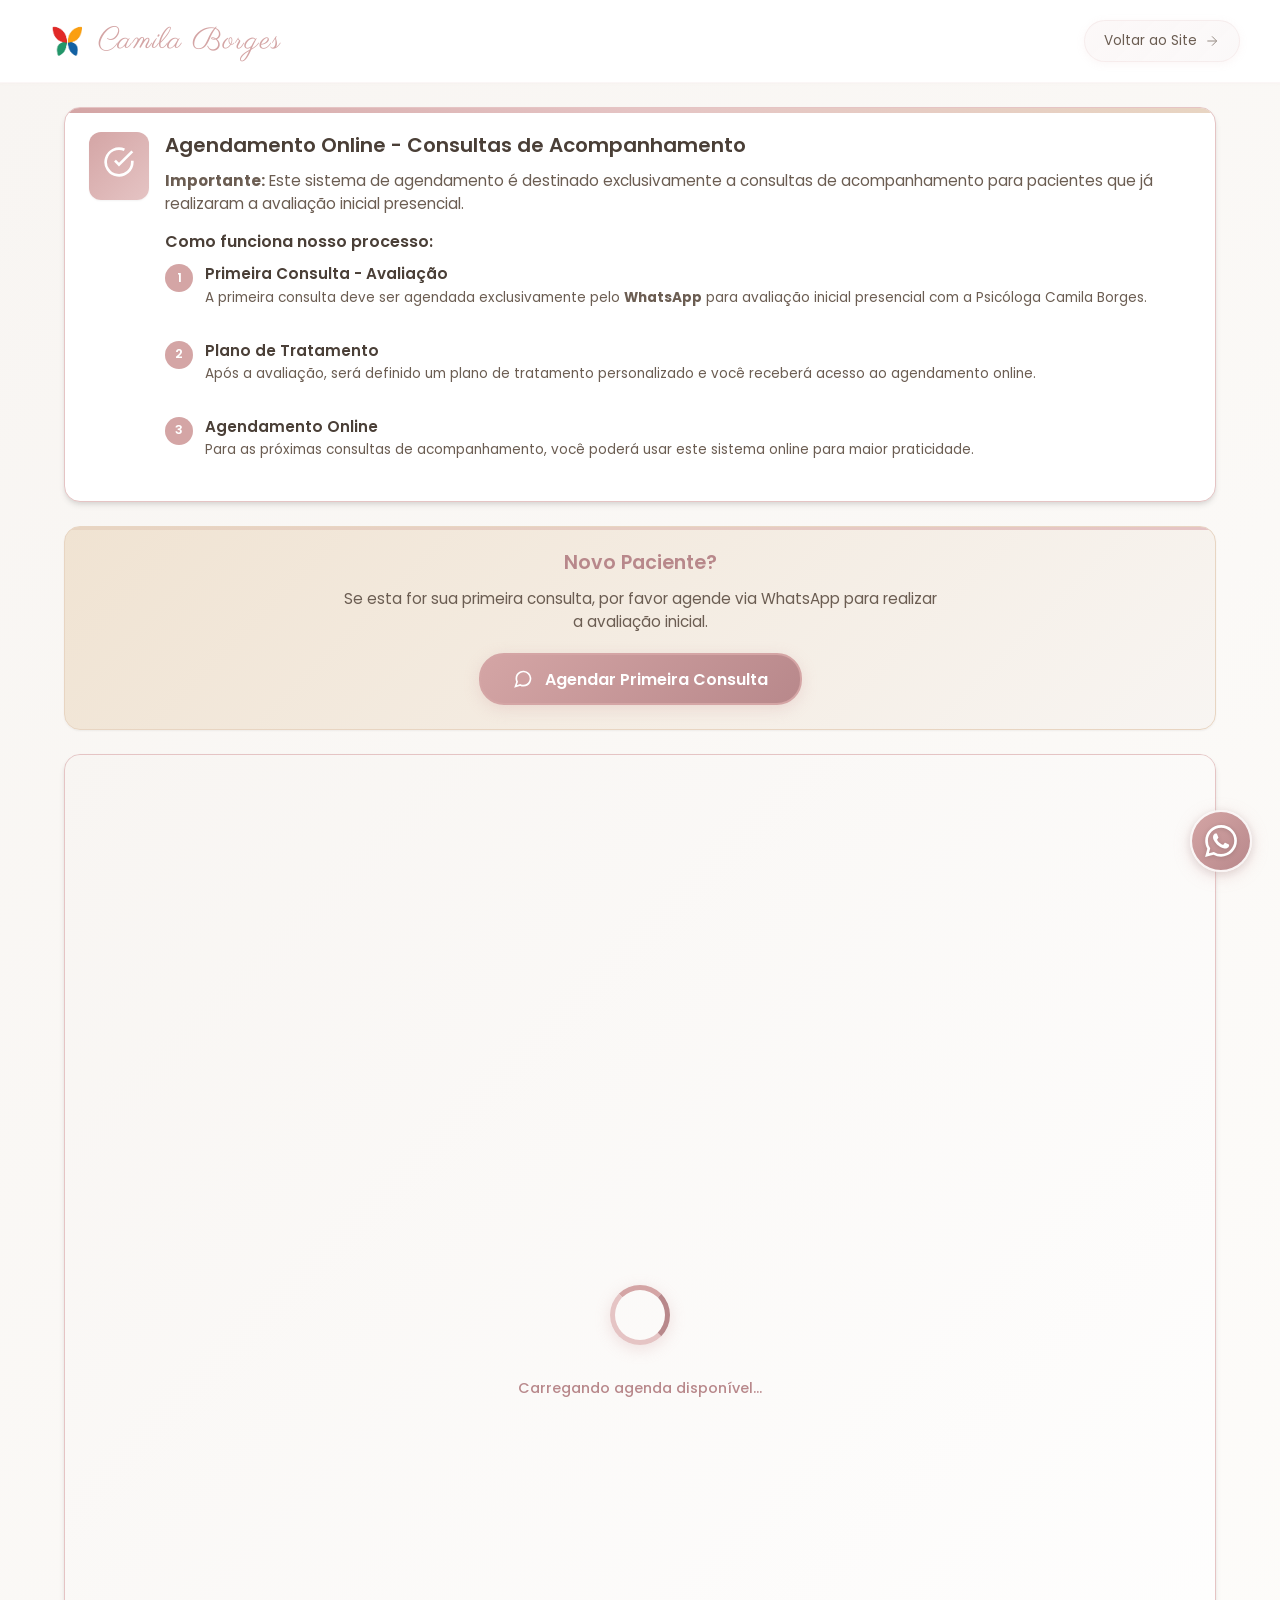
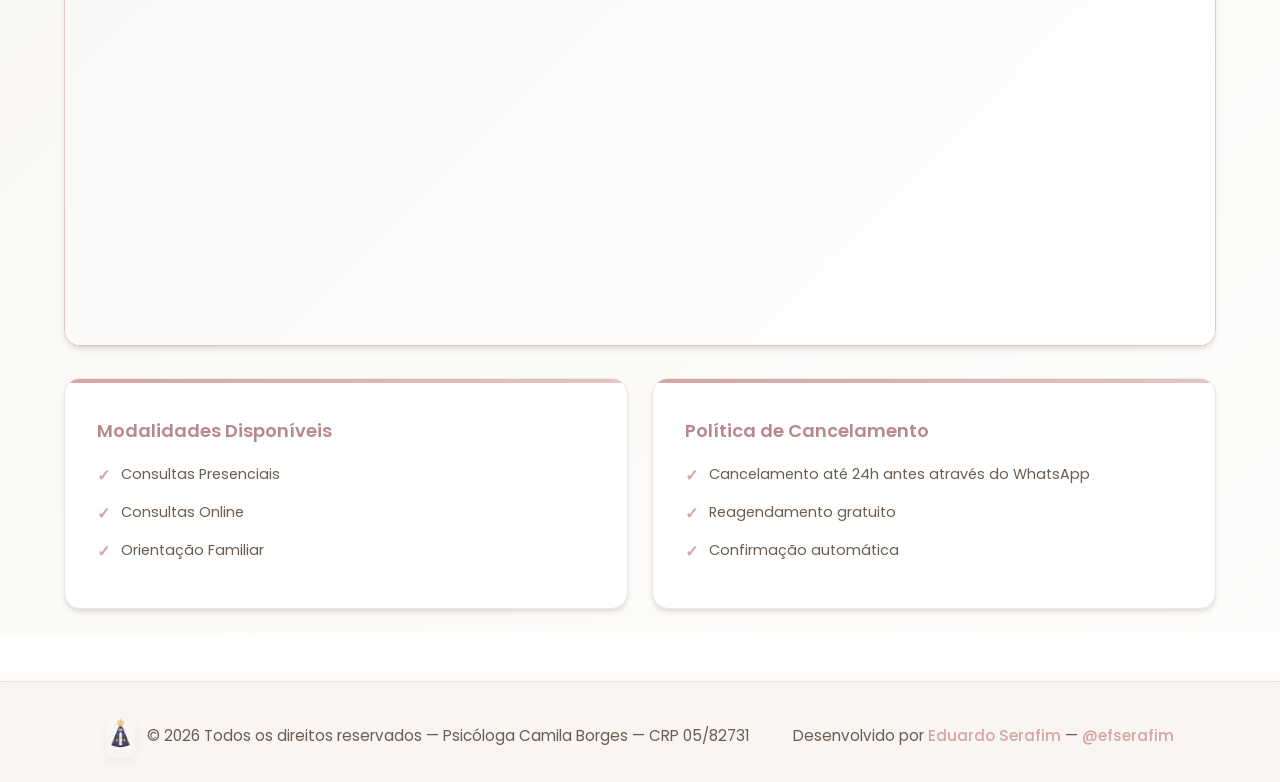
==== commit 807416bb: "Initial commit" ====
--- a/agendamento.html
+++ b/agendamento.html
@@ -3,7 +3,7 @@
 <head>
   <meta charset="utf-8">
   <meta name="viewport" content="width=device-width, initial-scale=1">
-  <title>Agendamento Online - Psicóloga Camila Borges | Especialista em TEA</title>
+  <title>Agendamento Online - Psicóloga Camila Borges | Avaliação Neuropsicológica e Psicoterapia</title>
   <meta name="description" content="Sistema de agendamento online para consultas de acompanhamento. Disponível somente após primeira avaliação presencial.">
   <meta name="robots" content="noindex, nofollow">
   
@@ -207,76 +207,8 @@
     </div>
   </footer>
 
-  <script>
-    document.getElementById('year').textContent = new Date().getFullYear();
-  </script>
-
-  
   <script type="text/javascript" src="https://assets.calendly.com/assets/external/widget.js" async></script>
-  <script>
-    (function() {
-      const loadingElement = document.getElementById('calendly-loading');
-      const calendlyWidget = document.getElementById('calendly-widget');
-      const modalityBtns = document.querySelectorAll('.modality-btn');
-
-      const urls = {
-        presencial: calendlyWidget.getAttribute('data-url-presencial'),
-        online: calendlyWidget.getAttribute('data-url-online')
-      };
-      
-      function hideLoading() {
-        if (loadingElement && loadingElement.style.display !== 'none') {
-          loadingElement.classList.add('fade-out');
-          setTimeout(function() {
-            loadingElement.style.display = 'none';
-          }, 500);
-        }
-      }
-
-      modalityBtns.forEach(function(btn) {
-        btn.addEventListener('click', function() {
-          const modality = this.getAttribute('data-modality');
-          const newUrl = urls[modality];
-          
-          if (newUrl) {
-
-            modalityBtns.forEach(function(b) {
-              b.classList.remove('active');
-            });
-
-            this.classList.add('active');
-
-            calendlyWidget.setAttribute('data-url', newUrl);
-            sessionStorage.setItem('selectedModality', modality);
-            window.location.href = window.location.href.split('?')[0] + '?modality=' + modality;
-          }
-        });
-      });
-
-      const urlParams = new URLSearchParams(window.location.search);
-      const selectedModality = urlParams.get('modality') || sessionStorage.getItem('selectedModality') || 'presencial';
-
-      if (urls[selectedModality]) {
-        calendlyWidget.setAttribute('data-url', urls[selectedModality]);
-      }
-
-      modalityBtns.forEach(function(btn) {
-        if (btn.getAttribute('data-modality') === selectedModality) {
-          btn.classList.add('active');
-        } else {
-          btn.classList.remove('active');
-        }
-      });
-
-      window.addEventListener('message', function(e) {
-        if (e.data.event && e.data.event.indexOf('calendly') === 0) {
-          hideLoading();
-        }
-      });
-
-      setTimeout(hideLoading, 3000);
-    })();
-  </script>
+  <script src="js/booking.js"></script>
 
   
   <a href="https://wa.me/5521969023529?text=Ol%C3%A1%2C%20gostaria%20de%20mais%20informa%C3%A7%C3%B5es" 
@@ -288,33 +220,6 @@
       <path d="M17.472 14.382c-.297-.149-1.758-.867-2.03-.967-.273-.099-.471-.148-.67.15-.197.297-.767.966-.94 1.164-.173.199-.347.223-.644.075-.297-.15-1.255-.463-2.39-1.475-.883-.788-1.48-1.761-1.653-2.059-.173-.297-.018-.458.13-.606.134-.133.298-.347.446-.52.149-.174.198-.298.298-.497.099-.198.05-.371-.025-.52-.075-.149-.669-1.612-.916-2.207-.242-.579-.487-.5-.669-.51-.173-.008-.371-.01-.57-.01-.198 0-.52.074-.792.372-.272.297-1.04 1.016-1.04 2.479 0 1.462 1.065 2.875 1.213 3.074.149.198 2.096 3.2 5.077 4.487.709.306 1.262.489 1.694.625.712.227 1.36.195 1.871.118.571-.085 1.758-.719 2.006-1.413.248-.694.248-1.289.173-1.413-.074-.124-.272-.198-.57-.347m-5.421 7.403h-.004a9.87 9.87 0 01-5.031-1.378l-.361-.214-3.741.982.998-3.648-.235-.374a9.86 9.86 0 01-1.51-5.26c.001-5.45 4.436-9.884 9.888-9.884 2.64 0 5.122 1.03 6.988 2.898a9.825 9.825 0 012.893 6.994c-.003 5.45-4.437 9.884-9.885 9.884m8.413-18.297A11.815 11.815 0 0012.05 0C5.495 0 .16 5.335.157 11.892c0 2.096.547 4.142 1.588 5.945L.057 24l6.305-1.654a11.882 11.882 0 005.683 1.448h.005c6.554 0 11.89-5.335 11.893-11.893a11.821 11.821 0 00-3.48-8.413z"/>
     </svg>
   </a>
+  <script src="js/title-animation.js"></script>
 </body>
-</html>
-
-<script>
-  (function(){
-  const titles = [
-    'Psi. Camila Borges 🌹'
-  ];
-  let idx = 0, pos = 0, forward = true;
-  let savedTitle = document.title;
-
-  function tick(){
-    const t = titles[idx];
-    if (forward) {
-      pos++;
-      document.title = t.slice(0,pos) + '▌';
-      if (pos >= t.length) { forward = false; setTimeout(tick, 1400); return; }
-    } else {
-      pos--;
-      document.title = t.slice(0,pos) + '▌';
-      if (pos <= 0) { forward = true; idx = (idx + 1) % titles.length; setTimeout(tick, 300); return; }
-    }
-    setTimeout(tick, 120);
-  }
-
-  setTimeout(tick, 800);
-  window.addEventListener('blur', function(){ savedTitle = document.title; document.title = '👋 Volte — Agende sua consulta'; });
-  window.addEventListener('focus', function(){ document.title = savedTitle; });
-})();
-</script>+</html>
--- a/css/styles.css
+++ b/css/styles.css
@@ -169,7 +169,6 @@
   z-index:50;
   border-bottom:1px solid rgba(212, 165, 165, 0.1);
   box-shadow:0 1px 3px rgba(212, 165, 165, 0.05);
-  transition:all 0.3s ease;
 }
 .header-inner{
   display:flex;
@@ -186,7 +185,6 @@
   color:inherit;
   flex-shrink:0;
   min-width:0;
-  transition:opacity 0.3s ease;
 }
 .logo:hover{
   opacity:0.85;
@@ -197,7 +195,6 @@
   font-size:1.875rem;
   letter-spacing:1px;
   position:relative;
-  transition:all 0.3s ease;
   color:#D4A5A5;
   white-space:nowrap;
   overflow:visible;
@@ -256,7 +253,6 @@
   text-decoration:none;
   font-weight:400;
   font-size:0.875rem;
-  transition:all 0.3s ease;
   position:relative;
   padding:0.5rem 0;
   white-space:nowrap;
@@ -269,7 +265,6 @@
   bottom:0;
   height:1px;
   background:var(--primary-color);
-  transition:right 0.3s ease;
 }
 .main-nav a:hover{
   color:var(--primary-color);
@@ -295,7 +290,6 @@
   cursor:pointer;
   padding:0.5rem;
   z-index:60;
-  transition:all 0.3s ease;
 }
 .menu-toggle span{
   display:block;
@@ -303,7 +297,6 @@
   height:2px;
   background:#D4A5A5;
   border-radius:2px;
-  transition:all 0.3s ease;
 }
 .menu-toggle.active span:nth-child(1){
   transform:rotate(45deg) translate(7px, 7px);
@@ -492,6 +485,8 @@
   color:var(--primary-color);
   font-weight:600;
   font-size:1.5rem;
+  line-height:1.15;
+  display:block;
 }
 .lead{
   font-size:1.125rem;
@@ -984,6 +979,14 @@
   margin:0;
   font-size:0.95rem;
   line-height:1.5;
+}
+.alert-category.swap-right{
+  grid-column: 2;
+  order: 2;
+}
+.alert-categories .alert-category:nth-child(2){
+  grid-column: 1;
+  order: 1;
 }
 .alert-cta{
   background:var(--blue-light);
@@ -1882,6 +1885,9 @@
     font-size: 0.9rem;
     margin-bottom: 0.75rem;
   }
+  .about-qualifications {
+    flex-direction: column;
+  }
   .carousel-container {
     border-radius: var(--radius-lg);
     border-width: 2px;
@@ -2202,6 +2208,9 @@
     font-size: 0.85rem;
     margin-bottom: 0.625rem;
   }
+  .about-qualifications {
+    gap: 1.5rem;
+  }
   .carousel-container {
     border-width: 2px;
     border-radius: 0;
@@ -2476,6 +2485,20 @@
   .whatsapp-img {
     width: 24px;
     height: 24px;
+  }
+  .qualification-card {
+    padding: 1rem;
+  }
+  .qualification-card h4 {
+    font-size: 1rem;
+    margin-bottom: 1rem;
+  }
+  .qualification-card li {
+    font-size: 0.8rem;
+    padding: 0.5rem 0;
+  }
+  .about-qualifications {
+    gap: 1rem;
   }
 }
 @media (max-height: 500px) and (orientation: landscape) {
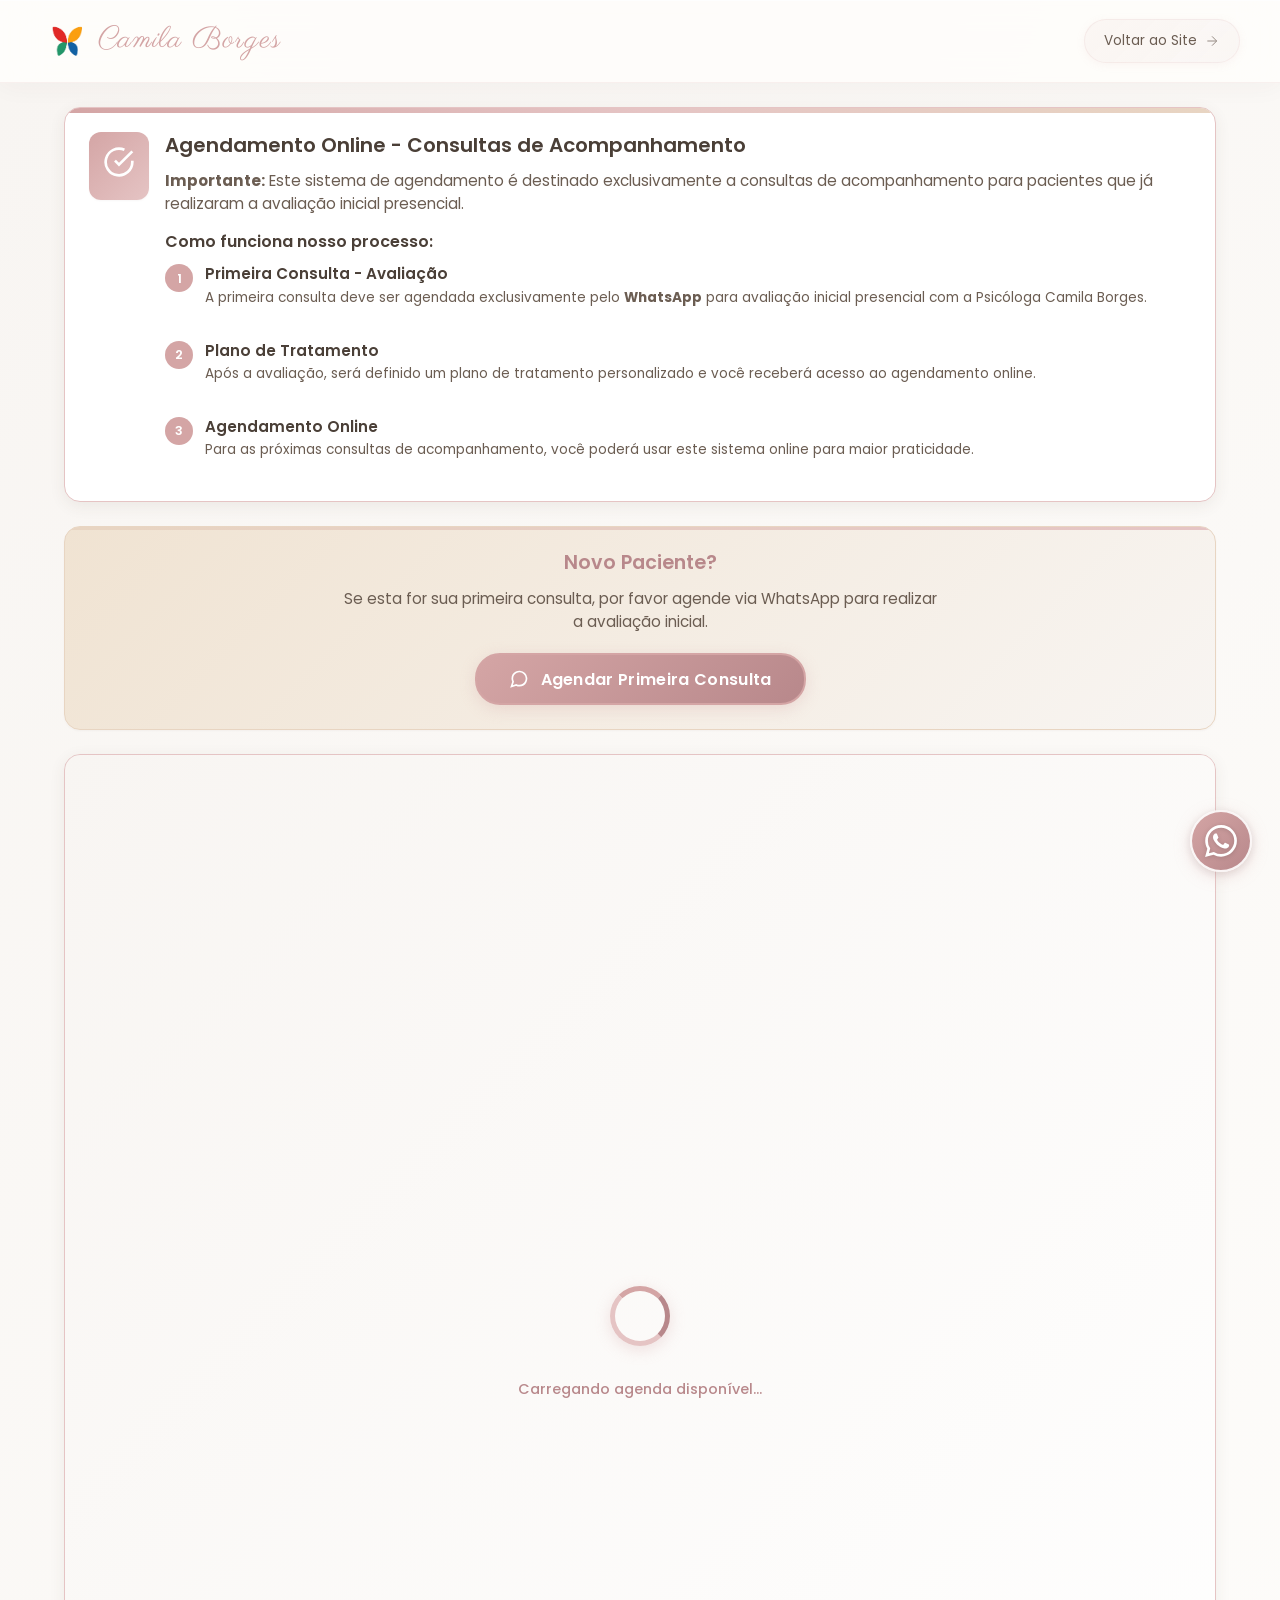
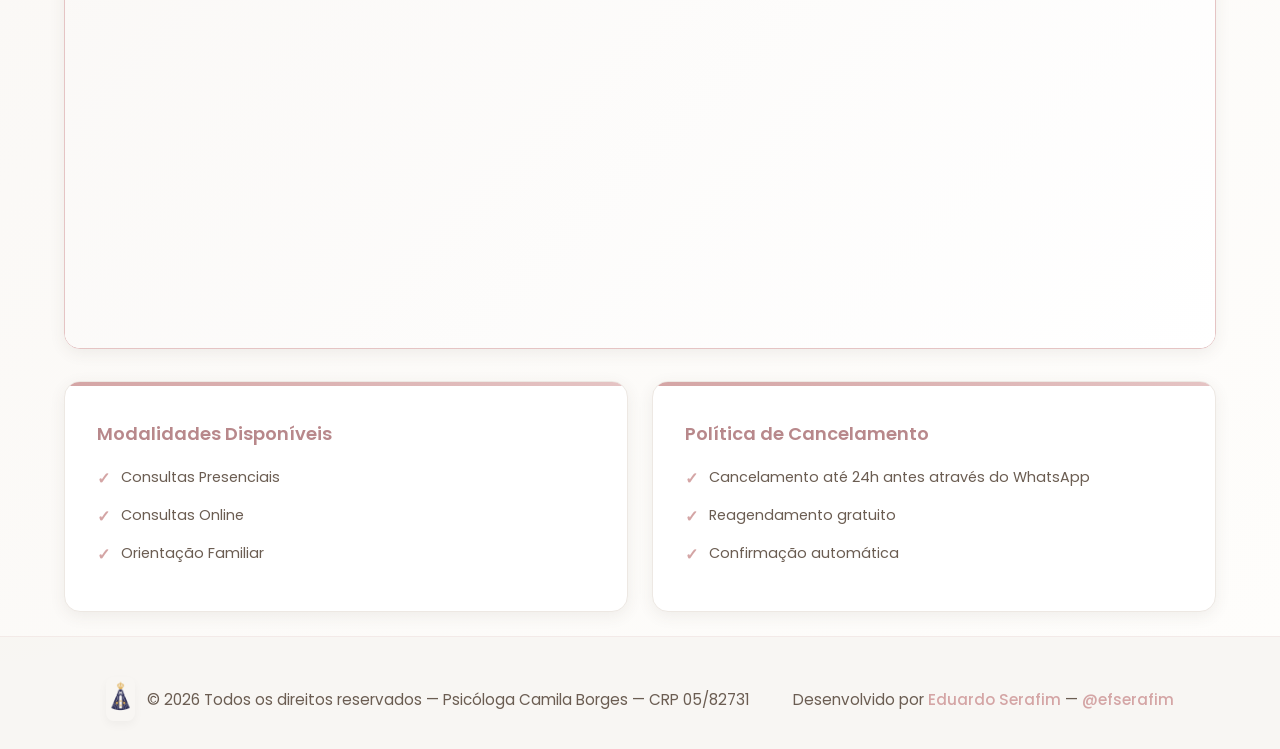
==== commit 01ac1338: "Refina estetica, layout do hero e icones das especialidades conforme copy do PDF Co-authored-by: Cur" ====
--- a/agendamento.html
+++ b/agendamento.html
@@ -7,8 +7,7 @@
   <meta name="description" content="Sistema de agendamento online para consultas de acompanhamento. Disponível somente após primeira avaliação presencial.">
   <meta name="robots" content="noindex, nofollow">
   
-  <link href="https://fonts.googleapis.com/css2?family=Poppins:wght@300;400;600;700&display=swap" rel="stylesheet">
-  <link href="https://fonts.googleapis.com/css2?family=Parisienne&display=swap" rel="stylesheet">
+  <link href="https://fonts.googleapis.com/css2?family=Cormorant+Garamond:ital,wght@0,500;0,600;0,700;1,500&family=Poppins:wght@300;400;500;600;700&family=Parisienne&display=swap" rel="stylesheet">
   
   <link rel="apple-touch-icon" sizes="180x180" href="favicon/apple-touch-icon.png">
   <link rel="icon" type="image/png" sizes="32x32" href="favicon/favicon-32x32.png">
--- a/css/styles.css
+++ b/css/styles.css
@@ -50,16 +50,21 @@
   --text-primary:#4A3F37;
   --text-secondary:#6B5D52;
   --text-muted:#8B7D70;
+  --font-display:'Cormorant Garamond', Georgia, 'Times New Roman', serif;
+  --ease-out:cubic-bezier(0.22, 1, 0.36, 1);
+  --section-padding:clamp(4rem, 8vw, 6rem);
   --max-width:1200px;
   --radius-sm:8px;
   --radius:12px;
   --radius-lg:16px;
   --radius-xl:24px;
-  --shadow-sm:0 1px 2px 0 rgba(0, 0, 0, 0.05);
-  --shadow:0 1px 3px 0 rgba(0, 0, 0, 0.1), 0 1px 2px 0 rgba(0, 0, 0, 0.06);
-  --shadow-md:0 4px 6px -1px rgba(0, 0, 0, 0.1), 0 2px 4px -1px rgba(0, 0, 0, 0.06);
-  --shadow-lg:0 10px 15px -3px rgba(0, 0, 0, 0.1), 0 4px 6px -2px rgba(0, 0, 0, 0.05);
-  --shadow-xl:0 20px 25px -5px rgba(0, 0, 0, 0.1), 0 10px 10px -5px rgba(0, 0, 0, 0.04);
+  --shadow-sm:0 1px 2px 0 rgba(74, 63, 55, 0.04);
+  --shadow:0 2px 8px rgba(74, 63, 55, 0.06);
+  --shadow-md:0 4px 16px rgba(74, 63, 55, 0.08);
+  --shadow-lg:0 8px 32px rgba(74, 63, 55, 0.1);
+  --shadow-xl:0 16px 48px rgba(74, 63, 55, 0.12);
+  --shadow-card:0 4px 24px rgba(212, 165, 165, 0.14);
+  --shadow-glow:0 8px 32px rgba(212, 165, 165, 0.22);
 }
 *{
   box-sizing:border-box;
@@ -125,11 +130,15 @@
   font-family:'Poppins', -apple-system, BlinkMacSystemFont, 'Segoe UI', Roboto, sans-serif;
   color:var(--text-primary);
   margin:0;
-  background:var(--white);
+  background:var(--gray-50);
+  background-image:
+    radial-gradient(ellipse 90% 60% at 50% -10%, rgba(212, 165, 165, 0.14), transparent 70%),
+    radial-gradient(ellipse 50% 40% at 100% 50%, rgba(168, 197, 209, 0.1), transparent 60%),
+    radial-gradient(ellipse 40% 30% at 0% 80%, rgba(232, 213, 194, 0.15), transparent 55%);
   -webkit-font-smoothing:antialiased;
   -moz-osx-font-smoothing:grayscale;
   font-size:16px;
-  line-height:1.6;
+  line-height:1.65;
   overflow-x:hidden;
 }
 .container{
@@ -152,23 +161,29 @@
   color:var(--text-secondary);
 }
 .section-subtitle {
-  font-size:1.125rem;
+  font-size:1.0625rem;
   color:var(--text-muted);
   margin-bottom:3rem;
   text-align:center;
+  max-width:640px;
+  margin-left:auto;
+  margin-right:auto;
+  line-height:1.75;
+  font-weight:400;
 }
 
 /* ========================================
    HEADER - Navegação Principal
    ======================================== */
 .site-header{
-  background:rgba(255,255,255,0.98);
-  backdrop-filter:blur(10px);
+  background:rgba(254, 253, 251, 0.88);
+  backdrop-filter:blur(18px) saturate(160%);
+  -webkit-backdrop-filter:blur(18px) saturate(160%);
   position:sticky;
   top:0;
   z-index:50;
-  border-bottom:1px solid rgba(212, 165, 165, 0.1);
-  box-shadow:0 1px 3px rgba(212, 165, 165, 0.05);
+  border-bottom:1px solid rgba(212, 165, 165, 0.14);
+  box-shadow:0 1px 0 rgba(255, 255, 255, 0.8) inset, 0 4px 24px rgba(74, 63, 55, 0.04);
 }
 .header-inner{
   display:flex;
@@ -251,33 +266,30 @@
 .main-nav a{
   color:var(--text-secondary);
   text-decoration:none;
-  font-weight:400;
-  font-size:0.875rem;
+  font-weight:500;
+  font-size:0.8125rem;
+  letter-spacing:0.04em;
+  text-transform:uppercase;
   position:relative;
-  padding:0.5rem 0;
+  padding:0.5rem 0.85rem;
   white-space:nowrap;
+  border-radius:var(--radius-sm);
+  transition:color 0.25s var(--ease-out), background 0.25s var(--ease-out);
 }
 .main-nav a::after{
-  content:'';
-  position:absolute;
-  left:0;
-  right:100%;
-  bottom:0;
-  height:1px;
-  background:var(--primary-color);
+  display:none;
 }
 .main-nav a:hover{
-  color:var(--primary-color);
-}
-.main-nav a:hover::after{
-  right:0;
+  color:var(--primary-dark);
+  background:rgba(212, 165, 165, 0.1);
 }
 .main-nav .active{
-  color:var(--primary-color);
-  font-weight:500;
+  color:var(--primary-dark);
+  font-weight:600;
+  background:rgba(212, 165, 165, 0.14);
 }
 .main-nav .active::after{
-  right:0;
+  display:none;
 }
 
 /* Menu Hambúrguer */
@@ -418,102 +430,185 @@
   align-items:center;
   justify-content:center;
   gap:0.5rem;
-  padding:0.75rem 1.5rem;
-  border-radius:var(--radius);
+  padding:0.875rem 1.875rem;
+  border-radius:999px;
   text-decoration:none;
   font-weight:600;
-  font-size:0.95rem;
-  transition:all 0.3s ease;
+  font-size:0.9375rem;
+  letter-spacing:0.02em;
+  transition:transform 0.3s var(--ease-out), box-shadow 0.3s var(--ease-out), background 0.3s var(--ease-out), color 0.3s var(--ease-out);
   border:none;
   cursor:pointer;
   line-height:1.2;
 }
 .btn-primary{
-  background:var(--primary-color);
+  background:linear-gradient(135deg, var(--primary-color) 0%, var(--primary-dark) 100%);
   color:var(--white);
-  box-shadow:var(--shadow);
+  box-shadow:0 4px 16px rgba(184, 136, 139, 0.32);
 }
 .btn-primary:hover{
-  background:var(--primary-dark);
-  transform:translateY(-1px);
-  box-shadow:var(--shadow-lg);
+  background:linear-gradient(135deg, var(--primary-light) 0%, var(--primary-color) 100%);
+  transform:translateY(-2px);
+  box-shadow:0 8px 24px rgba(184, 136, 139, 0.38);
 }
 .btn-outline{
-  background:transparent;
-  color:var(--primary-color);
-  border:2px solid var(--primary-color);
+  background:rgba(255, 255, 255, 0.7);
+  color:var(--primary-dark);
+  border:1.5px solid rgba(212, 165, 165, 0.55);
+  backdrop-filter:blur(4px);
 }
 .btn-outline:hover{
   background:var(--primary-color);
   color:var(--white);
-  transform:translateY(-1px);
+  border-color:var(--primary-color);
+  transform:translateY(-2px);
+  box-shadow:var(--shadow-card);
+}
+.btn:focus-visible{
+  outline:2px solid var(--blue-soft);
+  outline-offset:3px;
 }
 
 /* ========================================
    SEÇÃO HERO - Apresentação Principal
    ======================================== */
 .hero{
-  padding:5rem 0;
-  background:linear-gradient(135deg, var(--secondary-color) 0%, var(--accent-light) 50%, var(--white) 100%);
+  padding:var(--section-padding) 0;
+  background:transparent;
   position:relative;
   overflow:hidden;
 }
+.hero::before,
+.hero::after{
+  content:'';
+  position:absolute;
+  border-radius:50%;
+  pointer-events:none;
+  z-index:0;
+}
+.hero::before{
+  width:520px;
+  height:520px;
+  top:-180px;
+  right:-120px;
+  background:radial-gradient(circle, rgba(212, 165, 165, 0.18) 0%, transparent 70%);
+}
+.hero::after{
+  width:380px;
+  height:380px;
+  bottom:-100px;
+  left:-80px;
+  background:radial-gradient(circle, rgba(168, 197, 209, 0.16) 0%, transparent 70%);
+}
 .hero-inner{
   display:grid;
-  grid-template-columns:1fr 400px;
-  gap:4rem;
-  align-items:center;
+  grid-template-columns:1fr 380px;
+  grid-template-areas:
+    "content media"
+    "credentials credentials";
+  gap:2.5rem 3rem;
+  align-items:start;
+  position:relative;
+  z-index:1;
+}
+.hero-content{
+  grid-area:content;
+  text-align:left;
 }
 .hero-badge{
   display:inline-block;
-  background:var(--blue-soft);
+  background:rgba(168, 197, 209, 0.85);
   color:var(--white);
-  padding:0.5rem 1rem;
-  border-radius:var(--radius-xl);
-  font-size:0.875rem;
+  padding:0.45rem 1.1rem;
+  border-radius:999px;
+  font-size:0.6875rem;
   font-weight:600;
+  letter-spacing:0.1em;
+  text-transform:uppercase;
   margin-bottom:1.5rem;
+  border:1px solid rgba(255, 255, 255, 0.45);
+  box-shadow:0 2px 12px rgba(168, 197, 209, 0.25);
 }
 .hero h1{
-  font-size:3rem;
-  font-weight:700;
+  font-family:var(--font-display);
+  font-size:clamp(2.25rem, 4vw, 3.125rem);
+  font-weight:600;
   color:var(--text-primary);
-  margin:0 0 1rem;
-  line-height:1.1;
+  margin:0 0 1.25rem;
+  line-height:1.12;
+  letter-spacing:-0.02em;
 }
 .hero-subtitle{
-  color:var(--primary-color);
-  font-weight:600;
-  font-size:1.5rem;
-  line-height:1.15;
+  color:var(--primary-dark);
+  font-family:'Poppins', sans-serif;
+  font-weight:500;
+  font-size:clamp(1.125rem, 2vw, 1.375rem);
+  line-height:1.35;
   display:block;
+  margin-top:0.5rem;
+  letter-spacing:0;
 }
 .lead{
-  font-size:1.125rem;
-  line-height:1.7;
+  font-size:1.0625rem;
+  line-height:1.75;
   color:var(--text-secondary);
+  margin-bottom:1.25rem;
+}
+.lead + .lead{
+  font-size:1rem;
+  color:var(--text-muted);
   margin-bottom:2rem;
 }
 .hero-actions{
   display:flex;
   gap:1rem;
-  margin-bottom:3rem;
+  margin-bottom:0;
+  justify-content:flex-start;
+  flex-wrap:wrap;
 }
 .hero-credentials{
-  display:flex;
-  gap:2rem;
-  padding-top:2rem;
-  border-top:1px solid var(--gray-200);
+  grid-area:credentials;
+  display:grid;
+  grid-template-columns:repeat(3, 1fr);
+  gap:1rem;
+  padding:1.5rem;
+  margin-top:0.5rem;
+  background:rgba(255, 255, 255, 0.55);
+  border-radius:var(--radius-lg);
+  border:1px solid rgba(212, 165, 165, 0.15);
+  backdrop-filter:blur(8px);
+  box-shadow:var(--shadow-card);
+}
+.credential-item--wide{
+  grid-column:1 / -1;
+}
+@media (max-width:1024px){
+  .hero-credentials{
+    grid-template-columns:repeat(2, 1fr);
+  }
+  .credential-item--wide{
+    grid-column:1 / -1;
+  }
 }
 .credential-item{
-  text-align:center;
+  text-align:left;
+  padding:1.125rem 1.25rem;
+  background:rgba(255, 255, 255, 0.72);
+  border-radius:var(--radius);
+  border:1px solid rgba(212, 165, 165, 0.18);
+  backdrop-filter:blur(6px);
+  transition:transform 0.3s var(--ease-out), box-shadow 0.3s var(--ease-out);
+}
+.credential-item:hover{
+  transform:translateY(-2px);
+  box-shadow:var(--shadow-card);
 }
 .credential-item strong{
   display:block;
-  font-size:1.25rem;
+  font-size:1.0625rem;
   font-weight:700;
-  color:var(--primary-color);
-  margin-bottom:0.25rem;
+  color:var(--primary-dark);
+  margin-bottom:0.35rem;
 }
 
 /* Hero Instagram CTA */
@@ -561,21 +656,33 @@
   color:var(--text-muted);
 }
 .hero-media{
+  grid-area:media;
   position:relative;
   overflow:hidden;
   border-radius:var(--radius-xl);
-  height:500px;
+  height:480px;
+  align-self:start;
   background:var(--gray-100);
+  box-shadow:var(--shadow-glow), 0 0 0 1px rgba(255, 255, 255, 0.8) inset;
+}
+.hero-media::before{
+  content:'';
+  position:absolute;
+  inset:0;
+  border-radius:inherit;
+  border:3px solid rgba(255, 255, 255, 0.65);
+  z-index:1;
+  pointer-events:none;
 }
 .hero-media img{
   width:100%;
   height:100%;
   object-fit:cover;
-  object-position:center;
-  transition:transform 0.3s ease;
+  object-position:center 12%;
+  transition:transform 0.6s var(--ease-out);
 }
 .hero-media:hover img{
-  transform:scale(1.05);
+  transform:scale(1.04);
 }
 
 /* ========================================
@@ -585,15 +692,35 @@
   text-align:center;
   margin-bottom:4rem;
 }
-.section-header h2{
-  font-size:2.5rem;
-  font-weight:700;
+.section-header h2,
+.about-header h2{
+  font-family:var(--font-display);
+  font-size:clamp(2rem, 3.5vw, 2.625rem);
+  font-weight:600;
   color:var(--text-primary);
   margin-bottom:1rem;
+  letter-spacing:-0.02em;
+  line-height:1.15;
+}
+.section-header h2::after,
+.about-header h2::after{
+  content:'';
+  display:block;
+  width:52px;
+  height:3px;
+  margin:1rem auto 0;
+  border-radius:999px;
+  background:linear-gradient(90deg, var(--primary-color), var(--blue-soft));
+}
+.about-header{
+  text-align:center;
+  margin-bottom:4rem;
 }
 .about-section{
-  padding:5rem 0;
-  background:var(--secondary-color);
+  padding:var(--section-padding) 0;
+  background:rgba(248, 245, 242, 0.65);
+  border-top:1px solid rgba(212, 165, 165, 0.1);
+  border-bottom:1px solid rgba(212, 165, 165, 0.1);
 }
 .about-content{
   display:grid;
@@ -602,14 +729,18 @@
   align-items:start;
 }
 .about-intro h3{
-  font-size:1.75rem;
-  color:var(--primary-color);
+  font-family:var(--font-display);
+  font-size:2rem;
+  color:var(--primary-dark);
   margin-bottom:0.5rem;
+  font-weight:600;
 }
 .professional-title{
-  font-size:1rem;
-  color:var(--blue-soft);
-  font-weight:600;
+  font-size:0.9375rem;
+  color:var(--blue-dark);
+  font-weight:500;
+  letter-spacing:0.04em;
+  text-transform:uppercase;
   margin-bottom:2rem;
 }
 .about-description p{
@@ -629,9 +760,21 @@
   padding:0;
 }
 .specialties-list li{
-  padding:0.5rem 0;
+  padding:0.75rem 0 0.75rem 1.25rem;
   border-bottom:1px solid var(--gray-200);
   color:var(--text-secondary);
+  position:relative;
+  line-height:1.55;
+}
+.specialties-list li::before{
+  content:'';
+  position:absolute;
+  left:0;
+  top:1.15rem;
+  width:6px;
+  height:6px;
+  border-radius:50%;
+  background:var(--primary-color);
 }
 .specialties-list li:last-child{
   border-bottom:none;
@@ -642,10 +785,16 @@
   gap:2rem;
 }
 .qualification-card{
-  background:var(--white);
+  background:rgba(255, 255, 255, 0.92);
   padding:2rem;
   border-radius:var(--radius-lg);
-  box-shadow:var(--shadow);
+  box-shadow:var(--shadow-card);
+  border:1px solid rgba(212, 165, 165, 0.15);
+  transition:transform 0.3s var(--ease-out), box-shadow 0.3s var(--ease-out);
+}
+.qualification-card:hover{
+  transform:translateY(-3px);
+  box-shadow:var(--shadow-lg);
 }
 .qualification-card h4{
   color:var(--primary-color);
@@ -825,7 +974,7 @@
    SEÇÃO ESPECIALIDADES
    ======================================== */
 .specializations-section{
-  padding:5rem 0;
+  padding:var(--section-padding) 0;
 }
 .specializations-grid{
   display:grid;
@@ -833,51 +982,72 @@
   gap:2rem;
 }
 .specialization-card{
-  background:var(--white);
+  background:rgba(255, 255, 255, 0.95);
   padding:2.5rem;
   border-radius:var(--radius-lg);
-  box-shadow:var(--shadow);
-  border:1px solid var(--gray-200);
-  transition:all 0.3s ease;
+  box-shadow:var(--shadow-card);
+  border:1px solid rgba(212, 165, 165, 0.12);
+  transition:transform 0.35s var(--ease-out), box-shadow 0.35s var(--ease-out);
   position:relative;
 }
 .specialization-card:hover{
-  transform:translateY(-4px);
+  transform:translateY(-6px);
   box-shadow:var(--shadow-xl);
 }
 .specialization-card.primary{
-  border:2px solid var(--primary-color);
+  border:1px solid rgba(212, 165, 165, 0.35);
+  background:linear-gradient(160deg, rgba(255,255,255,0.98) 0%, rgba(248, 245, 242, 0.95) 100%);
+  box-shadow:var(--shadow-glow);
 }
 .specialization-card.primary::before{
-  content:'Especialidade Principal';
+  content:'Destaque';
   position:absolute;
   top:-12px;
   left:50%;
   transform:translateX(-50%);
-  background:var(--primary-color);
+  background:linear-gradient(135deg, var(--primary-color), var(--primary-dark));
   color:var(--white);
-  padding:0.5rem 1rem;
-  border-radius:var(--radius);
-  font-size:0.875rem;
+  padding:0.4rem 1rem;
+  border-radius:999px;
+  font-size:0.6875rem;
   font-weight:600;
+  letter-spacing:0.08em;
+  text-transform:uppercase;
   white-space:nowrap;
   z-index:1;
+  box-shadow:0 4px 12px rgba(184, 136, 139, 0.3);
 }
 .card-icon{
-  width:64px;
-  height:64px;
-  background:var(--blue-light);
-  border-radius:var(--radius-lg);
+  width:56px;
+  height:56px;
+  background:linear-gradient(135deg, rgba(212, 165, 165, 0.15), rgba(168, 197, 209, 0.12));
+  border-radius:var(--radius);
   display:flex;
   align-items:center;
   justify-content:center;
   margin-bottom:1.5rem;
-  color:var(--blue-soft);
+  color:var(--primary-dark);
+  border:1px solid rgba(212, 165, 165, 0.25);
+}
+.card-icon svg{
+  width:28px;
+  height:28px;
+  stroke:currentColor;
+  stroke-width:1.75;
+}
+.card-icon--img img,
+.card-icon--brain img{
+  width:36px;
+  height:36px;
+  display:block;
+  object-fit:contain;
 }
 .specialization-card h3{
   color:var(--text-primary);
   margin-bottom:1rem;
-  font-size:1.25rem;
+  font-family:var(--font-display);
+  font-size:1.5rem;
+  font-weight:600;
 }
 .specialization-card p{
   color:var(--text-secondary);
@@ -907,66 +1077,77 @@
    SEÇÃO SINAIS DE ALERTA - TEA
    ======================================== */
 .alert-signs-section{
-  padding:5rem 0;
-  background:var(--white);
+  padding:var(--section-padding) 0;
+  background:transparent;
 }
 .alert-categories{
   display:grid;
   grid-template-columns:1fr 1fr;
   gap:3rem;
   margin-bottom:4rem;
+  align-items: stretch;
 }
 .alert-category{
-  background:var(--secondary-color);
+  background:rgba(255, 255, 255, 0.88);
   border-radius:var(--radius-lg);
   overflow:hidden;
-  box-shadow:var(--shadow);
+  box-shadow:var(--shadow-card);
+  display:flex;
+  flex-direction:column;
+  border:1px solid rgba(212, 165, 165, 0.12);
 }
 .category-header{
-  background:var(--primary-color);
+  background:linear-gradient(135deg, var(--primary-color) 0%, var(--primary-dark) 100%);
   color:var(--white);
-  padding:2rem;
+  padding:1.75rem 2rem;
   display:flex;
   align-items:center;
   gap:1rem;
 }
 .category-icon{
-  width:64px;
-  height:64px;
-  background:rgba(255,255,255,0.2);
-  border-radius:var(--radius-lg);
-  display:flex;
-  align-items:center;
-  justify-content:center;
-  flex-shrink:0;
-}
-.category-header h3{
-  margin:0;
-  font-size:1.5rem;
-  font-weight:600;
-}
-.alert-list{
-  padding:2rem;
-}
-.alert-item{
-  display:flex;
-  gap:1rem;
-  padding:1.5rem 0;
-  border-bottom:1px solid var(--accent-color);
-}
-.alert-item:last-child{
-  border-bottom:none;
-}
-.alert-icon{
-  width:40px;
-  height:40px;
-  background:var(--blue-light);
+  width:52px;
+  height:52px;
+  background:rgba(255,255,255,0.18);
   border-radius:var(--radius);
   display:flex;
   align-items:center;
   justify-content:center;
   flex-shrink:0;
-  color:var(--blue-soft);
+  border:1px solid rgba(255,255,255,0.25);
+}
+.category-header h3{
+  margin:0;
+  font-family:var(--font-display);
+  font-size:1.625rem;
+  font-weight:600;
+}
+.alert-list{
+  padding:2rem;
+}
+.alert-item{
+  display:flex;
+  gap:1rem;
+  padding:1.35rem 0;
+  border-bottom:1px solid rgba(232, 213, 194, 0.45);
+  transition:background 0.25s var(--ease-out);
+}
+.alert-item:hover{
+  background:rgba(248, 245, 242, 0.65);
+}
+.alert-item:last-child{
+  border-bottom:none;
+}
+.alert-icon{
+  width:40px;
+  height:40px;
+  background:linear-gradient(135deg, var(--blue-light), rgba(255,255,255,0.95));
+  border-radius:var(--radius-sm);
+  display:flex;
+  align-items:center;
+  justify-content:center;
+  flex-shrink:0;
+  color:var(--blue-dark);
+  border:1px solid rgba(168, 197, 209, 0.3);
 }
 .alert-content h4{
   color:var(--text-primary);
@@ -989,31 +1170,72 @@
   order: 1;
 }
 .alert-cta{
-  background:var(--blue-light);
-  border-radius:var(--radius-lg);
-  padding:3rem;
+  background:linear-gradient(135deg, rgba(200, 216, 225, 0.55) 0%, rgba(248, 245, 242, 0.95) 100%);
+  border-radius:var(--radius-xl);
+  padding:3.5rem 2.5rem;
   text-align:center;
+  border:1px solid rgba(168, 197, 209, 0.35);
+  box-shadow:var(--shadow-card);
 }
 .cta-content h3{
-  color:var(--primary-color);
-  font-size:1.75rem;
+  font-family:var(--font-display);
+  color:var(--primary-dark);
+  font-size:2rem;
   margin-bottom:1rem;
+  font-weight:600;
 }
 .cta-content p{
   color:var(--text-secondary);
   font-size:1.1rem;
-  margin-bottom:2rem;
-  max-width:600px;
+  margin-bottom:1rem;
+  max-width:700px;
   margin-left:auto;
   margin-right:auto;
+}
+.cta-content p:last-of-type{
+  margin-bottom:2rem;
+}
+
+/* ========================================
+   SEÇÃO FECHAMENTO
+   ======================================== */
+.closing-section{
+  padding:var(--section-padding) 0;
+  background:transparent;
+}
+.closing-content{
+  max-width:680px;
+  margin:0 auto;
+  text-align:center;
+  padding:3rem 2.5rem;
+  background:rgba(255, 255, 255, 0.82);
+  border-radius:var(--radius-xl);
+  border:1px solid rgba(212, 165, 165, 0.2);
+  box-shadow:var(--shadow-glow);
+  backdrop-filter:blur(8px);
+}
+.closing-content p{
+  color:var(--text-secondary);
+  font-size:1.0625rem;
+  line-height:1.75;
+  margin-bottom:1rem;
+}
+.closing-content .closing-cta{
+  font-family:var(--font-display);
+  color:var(--primary-dark);
+  font-size:1.5rem;
+  font-weight:600;
+  margin:1.5rem 0 2rem;
 }
 
 /* ========================================
    SEÇÃO SERVIÇOS - Atendimentos
    ======================================== */
 .services-section{
-  padding:5rem 0;
-  background:var(--accent-light);
+  padding:var(--section-padding) 0;
+  background:rgba(240, 227, 210, 0.35);
+  border-top:1px solid rgba(212, 165, 165, 0.1);
+  border-bottom:1px solid rgba(212, 165, 165, 0.1);
 }
 .services-grid{
   display:grid;
@@ -1021,17 +1243,17 @@
   gap:2rem;
 }
 .service-card{
-  background:var(--white);
+  background:rgba(255, 255, 255, 0.95);
   border-radius:var(--radius-lg);
   overflow:hidden;
-  box-shadow:var(--shadow);
-  transition:all 0.4s ease;
-  border:1px solid var(--gray-200);
+  box-shadow:var(--shadow-card);
+  transition:transform 0.35s var(--ease-out), box-shadow 0.35s var(--ease-out);
+  border:1px solid rgba(212, 165, 165, 0.12);
   display:flex;
   flex-direction:column;
 }
 .service-card:hover{
-  transform:translateY(-4px);
+  transform:translateY(-6px);
   box-shadow:var(--shadow-xl);
 }
 .service-card:hover .service-header{
@@ -1064,7 +1286,8 @@
 .service-header h3{
   color:var(--white);
   margin:0;
-  font-size:1.25rem;
+  font-family:var(--font-display);
+  font-size:1.375rem;
   font-weight:600;
   text-shadow:1px 1px 2px rgba(0,0,0,0.1);
   position:relative;
@@ -1122,10 +1345,11 @@
 }
 .modality{
   padding:0.5rem 1rem;
-  border-radius:var(--radius);
-  font-size:0.875rem;
+  border-radius:999px;
+  font-size:0.8125rem;
   font-weight:600;
   flex:0 0 auto;
+  letter-spacing:0.02em;
 }
 .modality.presencial{
   background:var(--primary-color);
@@ -1140,7 +1364,21 @@
    SEÇÃO CONTATO
    ======================================== */
 .contact-section{
-  padding:5rem 0;
+  padding:var(--section-padding) 0;
+}
+.contact-intro{
+  max-width:800px;
+  margin:0 auto 3rem;
+  text-align:center;
+}
+.contact-intro p{
+  color:var(--text-secondary);
+  font-size:1.1rem;
+  line-height:1.7;
+  margin-bottom:1rem;
+}
+.contact-intro p:last-child{
+  margin-bottom:0;
 }
 .contact-grid{
   display:grid;
@@ -1177,9 +1415,10 @@
   box-shadow:var(--shadow-xl);
 }
 .contact-card h3{
-  color:var(--primary-color);
+  font-family:var(--font-display);
+  color:var(--primary-dark);
   margin-bottom:2rem;
-  font-size:1.5rem;
+  font-size:1.625rem;
   font-weight:600;
   text-align:center;
   position:relative;
@@ -1316,15 +1555,18 @@
   flex-shrink:0;
 }
 .contact-form{
-  background:var(--white);
+  background:rgba(255, 255, 255, 0.92);
   padding:2.5rem;
-  border-radius:var(--radius-lg);
-  box-shadow:var(--shadow);
-  border:1px solid var(--gray-200);
+  border-radius:var(--radius-xl);
+  box-shadow:var(--shadow-card);
+  border:1px solid rgba(212, 165, 165, 0.15);
 }
 .contact-form h3{
-  color:var(--primary-color);
+  font-family:var(--font-display);
+  color:var(--primary-dark);
   margin-bottom:0.5rem;
+  font-size:1.75rem;
+  font-weight:600;
 }
 .form-description{
   color:var(--text-muted);
@@ -1345,18 +1587,20 @@
 .contact-form textarea,
 .contact-form select{
   width:100%;
-  padding:0.75rem;
-  border:2px solid var(--gray-200);
+  padding:0.875rem 1rem;
+  border:1.5px solid var(--gray-200);
   border-radius:var(--radius);
-  background:var(--white);
+  background:rgba(254, 253, 251, 0.9);
   font-size:1rem;
-  transition:border-color 0.3s ease;
+  font-family:inherit;
+  transition:border-color 0.25s var(--ease-out), box-shadow 0.25s var(--ease-out);
 }
 .contact-form input:focus,
 .contact-form textarea:focus,
 .contact-form select:focus{
   outline:none;
   border-color:var(--primary-color);
+  box-shadow:0 0 0 3px rgba(212, 165, 165, 0.2);
 }
 .contact-form textarea{
   resize:vertical;
@@ -1373,12 +1617,12 @@
    FOOTER - Rodapé
    ======================================== */
 .site-footer{
-  background:var(--secondary-color);
+  background:rgba(248, 245, 242, 0.9);
   color:var(--text-secondary);
-  padding:2rem 0 1.5rem;
-  margin-top:3rem;
-  border-top:1px solid var(--accent-light);
-  box-shadow: 0 -6px 20px rgba(0,0,0,0.03);
+  padding:2.5rem 0 1.75rem;
+  margin-top:0;
+  border-top:1px solid rgba(212, 165, 165, 0.15);
+  box-shadow:0 -8px 32px rgba(74, 63, 55, 0.04);
 }
 .footer-inner{
   display:flex;
@@ -1426,6 +1670,64 @@
 
 /* Responsivo: empilhar footer em telas pequenas */
 @media (max-width: 600px) {
+  .alert-signs-section {
+    padding: 2.5rem 0;
+  }
+  
+  .alert-category {
+    border-radius: var(--radius);
+  }
+  
+  .category-header {
+    padding: 1.25rem;
+    flex-direction: column;
+    text-align: center;
+  }
+  
+  .category-icon {
+    width: 40px;
+    height: 40px;
+  }
+  
+  .category-header h3 {
+    font-size: 1rem;
+  }
+  
+  .alert-list {
+    padding: 1rem;
+  }
+  
+  .alert-item {
+    padding: 0.75rem 0;
+  }
+  
+  .alert-icon {
+    width: 28px;
+    height: 28px;
+    min-width: 28px;
+  }
+  
+  .alert-content h4 {
+    font-size: 0.9rem;
+  }
+  
+  .alert-content p {
+    font-size: 0.8rem;
+  }
+  
+  .alert-cta {
+    padding: 1.5rem 1.25rem;
+  }
+  
+  .cta-content h3 {
+    font-size: 1.2rem;
+    margin-bottom: 0.75rem;
+  }
+  
+  .cta-content p {
+    font-size: 0.9rem;
+  }
+  
   .footer-inner{
     flex-direction:column;
     align-items:center;
@@ -1564,7 +1866,11 @@
 @media (max-width: 1024px) {
   .hero-inner {
     grid-template-columns: 1fr;
-    gap: 3rem;
+    grid-template-areas:
+      "content"
+      "media"
+      "credentials";
+    gap: 2rem;
     text-align: center;
   }
   .hero-media {
@@ -1592,9 +1898,532 @@
     gap: 2rem;
   }
 }
+
+/* ========================================
+   MEDIA QUERIES - TABLET (768px a 1024px)
+   ======================================== */
+@media (min-width: 769px) and (max-width: 1024px) {
+  .container {
+    max-width: 100%;
+    padding: 0 2rem;
+  }
+
+  /* SEÇÃO HERO - Tablet */
+  .hero {
+    padding: 5rem 0;
+  }
+
+  .hero-inner {
+    grid-template-columns: 1fr;
+    grid-template-areas:
+      "content"
+      "media"
+      "credentials";
+    gap: 2rem;
+    align-items: start;
+  }
+
+  .hero-content {
+    max-width: 100%;
+  }
+
+  .hero h1 {
+    font-size: 2.2rem;
+    line-height: 1.3;
+    margin-bottom: 1.5rem;
+  }
+
+  .hero-subtitle {
+    font-size: 1.1rem;
+  }
+
+  .lead {
+    font-size: 1rem;
+    line-height: 1.7;
+    margin-bottom: 2rem;
+  }
+
+  .hero-media {
+    width: 100%;
+    max-width: 100%;
+    height: 400px;
+  }
+
+  .hero-media img {
+    height: 100%;
+    object-fit: cover;
+    object-position: center 12%;
+  }
+
+  /* Credenciais Hero */
+  .hero-credentials {
+    grid-template-columns: 1fr 1fr;
+    gap: 1rem;
+    margin-top: 0;
+  }
+
+  .credential-item {
+    text-align: left;
+  }
+
+  .credential-item strong {
+    font-size: 1.35rem;
+    margin-bottom: 0.5rem;
+  }
+
+  .credential-item span {
+    font-size: 0.9rem;
+    line-height: 1.5;
+  }
+
+  /* Botões Hero */
+  .hero-actions {
+    display: flex;
+    gap: 1rem;
+    flex-wrap: wrap;
+    margin: 2rem 0;
+  }
+
+  .btn {
+    padding: 0.9rem 2rem;
+    font-size: 1rem;
+    border-radius: var(--radius);
+  }
+
+  /* SEÇÃO ABOUT - Tablet */
+  .about-section {
+    padding: 5rem 0;
+  }
+
+  .section-header {
+    margin-bottom: 3rem;
+  }
+
+  .section-header h2 {
+    font-size: 2.3rem;
+    margin-bottom: 1rem;
+  }
+
+  .section-subtitle {
+    font-size: 1.05rem;
+    margin-bottom: 2.5rem;
+  }
+
+  .about-content {
+    display: grid;
+    grid-template-columns: 1fr;
+    gap: 3rem;
+    align-items: start;
+  }
+
+  .about-text {
+    width: 100%;
+  }
+
+  .about-intro h3 {
+    font-size: 1.8rem;
+    color: var(--primary-color);
+    margin-bottom: 0.5rem;
+  }
+
+  .professional-title {
+    font-size: 1.05rem;
+    margin-bottom: 1.5rem;
+  }
+
+  .about-description {
+    margin-bottom: 2rem;
+  }
+
+  .about-description p {
+    font-size: 1rem;
+    line-height: 1.8;
+    margin-bottom: 1.25rem;
+  }
+
+  .about-specialties {
+    margin-top: 2rem;
+  }
+
+  .about-specialties h4 {
+    font-size: 1.2rem;
+    margin-bottom: 1.5rem;
+  }
+
+  .specialties-list li {
+    padding: 0.75rem 0;
+    font-size: 0.95rem;
+    line-height: 1.6;
+  }
+
+  /* Qualificações em Grid */
+  .about-qualifications {
+    display: grid;
+    grid-template-columns: 1fr 1fr;
+    gap: 2rem;
+    flex-direction: row;
+  }
+
+  .qualification-card {
+    background: var(--white);
+    padding: 2rem;
+    border-radius: var(--radius-lg);
+    box-shadow: var(--shadow-md);
+  }
+
+  .qualification-card h4 {
+    font-size: 1.2rem;
+    margin-bottom: 1.5rem;
+  }
+
+  .qualification-card li {
+    padding: 0.75rem 0;
+    font-size: 0.95rem;
+    line-height: 1.6;
+  }
+
+  .qualification-card strong {
+    margin-bottom: 0.3rem;
+  }
+
+  /* SEÇÃO ESPECIALIDADES - Tablet */
+  .specializations-section {
+    padding: 5rem 0;
+  }
+
+  .specializations-grid {
+    grid-template-columns: 1fr 1fr;
+    gap: 2rem;
+  }
+
+  .specialization-card {
+    padding: 2rem;
+    border-radius: var(--radius-lg);
+  }
+
+  .specialization-card h3 {
+    font-size: 1.3rem;
+    margin: 1rem 0;
+  }
+
+  .specialization-card p {
+    font-size: 0.95rem;
+    line-height: 1.7;
+  }
+
+  .card-features {
+    list-style: none;
+    padding: 0;
+  }
+
+  .card-features li {
+    padding: 0.5rem 0;
+    font-size: 0.9rem;
+    line-height: 1.6;
+  }
+
+  /* SEÇÃO SINAIS DE ALERTA - Tablet */
+  .alert-signs-section {
+    padding: 5rem 0;
+  }
+
+  .alert-categories {
+    grid-template-columns: 1fr 1fr;
+    gap: 2rem;
+    margin-bottom: 3rem;
+  }
+
+  .alert-category {
+    border-radius: var(--radius-lg);
+    box-shadow: var(--shadow-md);
+  }
+
+  .alert-category.swap-right {
+    grid-column: auto;
+    order: auto;
+  }
+
+  .alert-categories .alert-category:nth-child(2) {
+    grid-column: auto;
+    order: auto;
+  }
+
+  .category-header {
+    padding: 1.5rem;
+    gap: 0.75rem;
+  }
+
+  .category-icon {
+    width: 52px;
+    height: 52px;
+  }
+
+  .category-icon svg {
+    width: 28px;
+    height: 28px;
+  }
+
+  .category-header h3 {
+    font-size: 1.2rem;
+  }
+
+  .alert-list {
+    padding: 1.5rem;
+  }
+
+  .alert-item {
+    padding: 1rem 0;
+    gap: 1rem;
+  }
+
+  .alert-icon {
+    width: 40px;
+    height: 40px;
+    min-width: 40px;
+  }
+
+  .alert-content h4 {
+    font-size: 1.05rem;
+    margin: 0 0 0.5rem;
+  }
+
+  .alert-content p {
+    font-size: 0.95rem;
+    line-height: 1.6;
+  }
+
+  .alert-cta {
+    padding: 3rem 2rem;
+    margin: 2rem 0 0 0;
+  }
+
+  .cta-content h3 {
+    font-size: 1.6rem;
+    margin-bottom: 1rem;
+  }
+
+  .cta-content p {
+    font-size: 1rem;
+    margin-bottom: 2rem;
+  }
+
+  /* SEÇÃO SERVIÇOS - Tablet */
+  .services-section {
+    padding: 5rem 0;
+  }
+
+  .services-grid {
+    grid-template-columns: 1fr;
+    gap: 2rem;
+  }
+
+  .service-card {
+    box-shadow: var(--shadow-md);
+  }
+
+  .service-header {
+    padding: 2rem;
+    flex-direction: column;
+    align-items: flex-start;
+    gap: 1rem;
+  }
+
+  .service-header h3 {
+    font-size: 1.3rem;
+  }
+
+  .service-duration {
+    font-size: 0.95rem;
+  }
+
+  .service-content {
+    padding: 2rem;
+    font-size: 0.95rem;
+  }
+
+  .service-includes li {
+    font-size: 0.9rem;
+    padding: 0.6rem 0;
+  }
+
+  /* SEÇÃO CONTATO - Tablet */
+  .contact-section {
+    padding: 5rem 0;
+  }
+
+  .contact-grid {
+    grid-template-columns: 1fr;
+    gap: 3rem;
+  }
+
+  .contact-card {
+    padding: 2.5rem;
+    border-radius: var(--radius-lg);
+  }
+
+  .contact-card h3 {
+    font-size: 1.3rem;
+    margin-bottom: 2rem;
+  }
+
+  .contact-item {
+    margin-bottom: 2rem;
+    padding: 1.5rem;
+  }
+
+  .contact-item strong {
+    font-size: 1.05rem;
+  }
+
+  .contact-item p {
+    font-size: 0.95rem;
+  }
+
+  .contact-form {
+    padding: 2.5rem;
+  }
+
+  .contact-form h3 {
+    font-size: 1.3rem;
+  }
+
+  .contact-form label {
+    font-size: 1rem;
+    margin-bottom: 0.75rem;
+  }
+
+  .contact-form input,
+  .contact-form textarea,
+  .contact-form select {
+    padding: 0.875rem;
+    font-size: 1rem;
+  }
+
+  /* HEADER - Tablet */
+  .header-inner {
+    gap: 2rem;
+    padding: 1rem 0;
+  }
+
+  .brand {
+    font-size: 1.75rem;
+  }
+
+  .logo-img {
+    height: 48px;
+  }
+
+  .main-nav {
+    gap: 1.5rem;
+  }
+
+  .main-nav a {
+    font-size: 0.95rem;
+    padding: 0.5rem 1rem;
+  }
+
+  /* Footer - Tablet */
+  .site-footer {
+    padding: 2rem 0 1.5rem;
+  }
+
+  .footer-inner {
+    gap: 1.5rem;
+  }
+
+  .site-footer p {
+    font-size: 0.95rem;
+  }
+
+  /* WhatsApp FAB - Tablet */
+  .whatsapp-fab {
+    right: 2rem;
+    bottom: 2rem;
+    width: 60px;
+    height: 60px;
+  }
+
+  .whatsapp-icon {
+    width: 32px;
+    height: 32px;
+  }
+
+  /* Seções Gerais */
+  .section-header h2 {
+    font-size: 2.3rem;
+  }
+
+  .section-subtitle {
+    font-size: 1.05rem;
+    margin-bottom: 2.5rem;
+  }
+}
+
+
 @media (max-width: 768px) {
   .container {
     padding: 0 1.25rem;
+  }
+  
+  /* Sinais de Alerta - Mobile */
+  .alert-signs-section {
+    padding: 3rem 0;
+  }
+  
+  .alert-category {
+    border-radius: var(--radius);
+  }
+  
+  .category-header {
+    padding: 1.5rem;
+    gap: 0.75rem;
+  }
+  
+  .category-icon {
+    width: 48px;
+    height: 48px;
+  }
+  
+  .category-header h3 {
+    font-size: 1.2rem;
+  }
+  
+  .alert-list {
+    padding: 1.5rem;
+  }
+  
+  .alert-item {
+    padding: 1rem 0;
+    gap: 0.75rem;
+  }
+  
+  .alert-icon {
+    width: 32px;
+    height: 32px;
+    min-width: 32px;
+  }
+  
+  .alert-content h4 {
+    font-size: 0.95rem;
+    margin: 0 0 0.3rem;
+  }
+  
+  .alert-content p {
+    font-size: 0.85rem;
+    line-height: 1.4;
+  }
+  
+  .alert-cta {
+    padding: 2rem 1.5rem;
+    margin: 2rem 0 0 0;
+  }
+  
+  .cta-content h3 {
+    font-size: 1.4rem;
+  }
+  
+  .cta-content p {
+    font-size: 0.95rem;
   }
   
   .menu-toggle{
@@ -1799,6 +2628,9 @@
   .hero-inner {
     gap: 2rem;
   }
+  .hero-content {
+    text-align: center;
+  }
   .hero h1 {
     font-size: 2rem;
     line-height: 1.2;
@@ -1819,6 +2651,8 @@
     flex-direction: column;
     gap: 0.75rem;
     margin-bottom: 2rem;
+    align-items: center;
+    justify-content: center;
   }
   .hero-actions .btn {
     width: 100%;
@@ -1826,16 +2660,15 @@
     padding: 0.875rem 1.5rem;
   }
   .hero-credentials {
-    flex-direction: column;
+    grid-template-columns: 1fr;
     gap: 1rem;
-    padding-top: 1.5rem;
+    padding: 1.25rem;
   }
   .credential-item {
     background: rgba(255,255,255,0.95);
     padding: 1.25rem;
     border-radius: var(--radius-lg);
-    box-shadow: var(--shadow);
-    text-align: center;
+    text-align: left;
   }
   .credential-item strong {
     font-size: 1.125rem;
@@ -1974,6 +2807,14 @@
     grid-template-columns: 1fr;
     gap: 1.5rem;
   }
+  .alert-category.swap-right {
+    grid-column: auto;
+    order: auto;
+  }
+  .alert-categories .alert-category:nth-child(2) {
+    grid-column: auto;
+    order: auto;
+  }
   .category-header {
     padding: 1.5rem;
     flex-direction: column;
@@ -2157,6 +2998,8 @@
   .hero-actions {
     gap: 0.625rem;
     margin-bottom: 1.5rem;
+    align-items: center;
+    justify-content: center;
   }
   .hero-actions .btn {
     padding: 0.75rem 1.25rem;
@@ -2511,6 +3354,7 @@
   .hero-actions {
     flex-direction: row;
     gap: 1rem;
+    justify-content: center;
   }
   .hero-actions .btn {
     width: auto;
